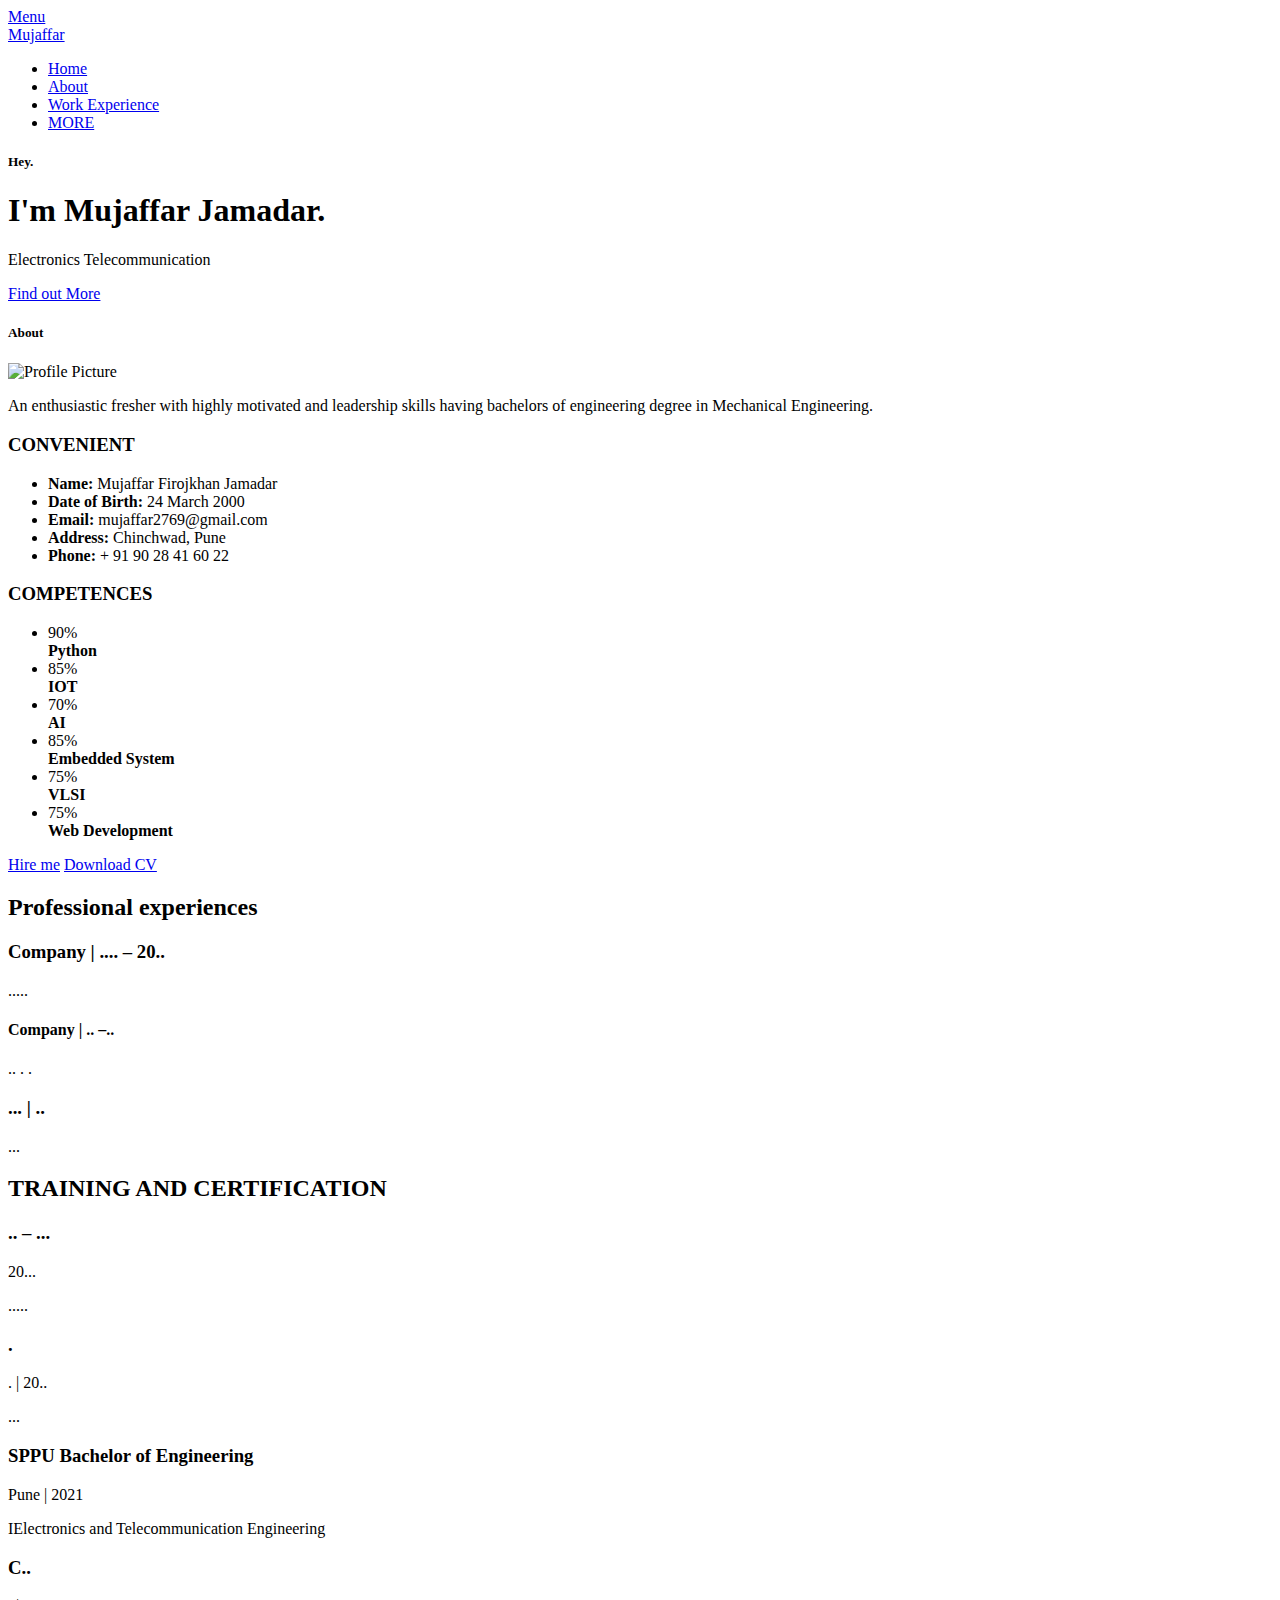
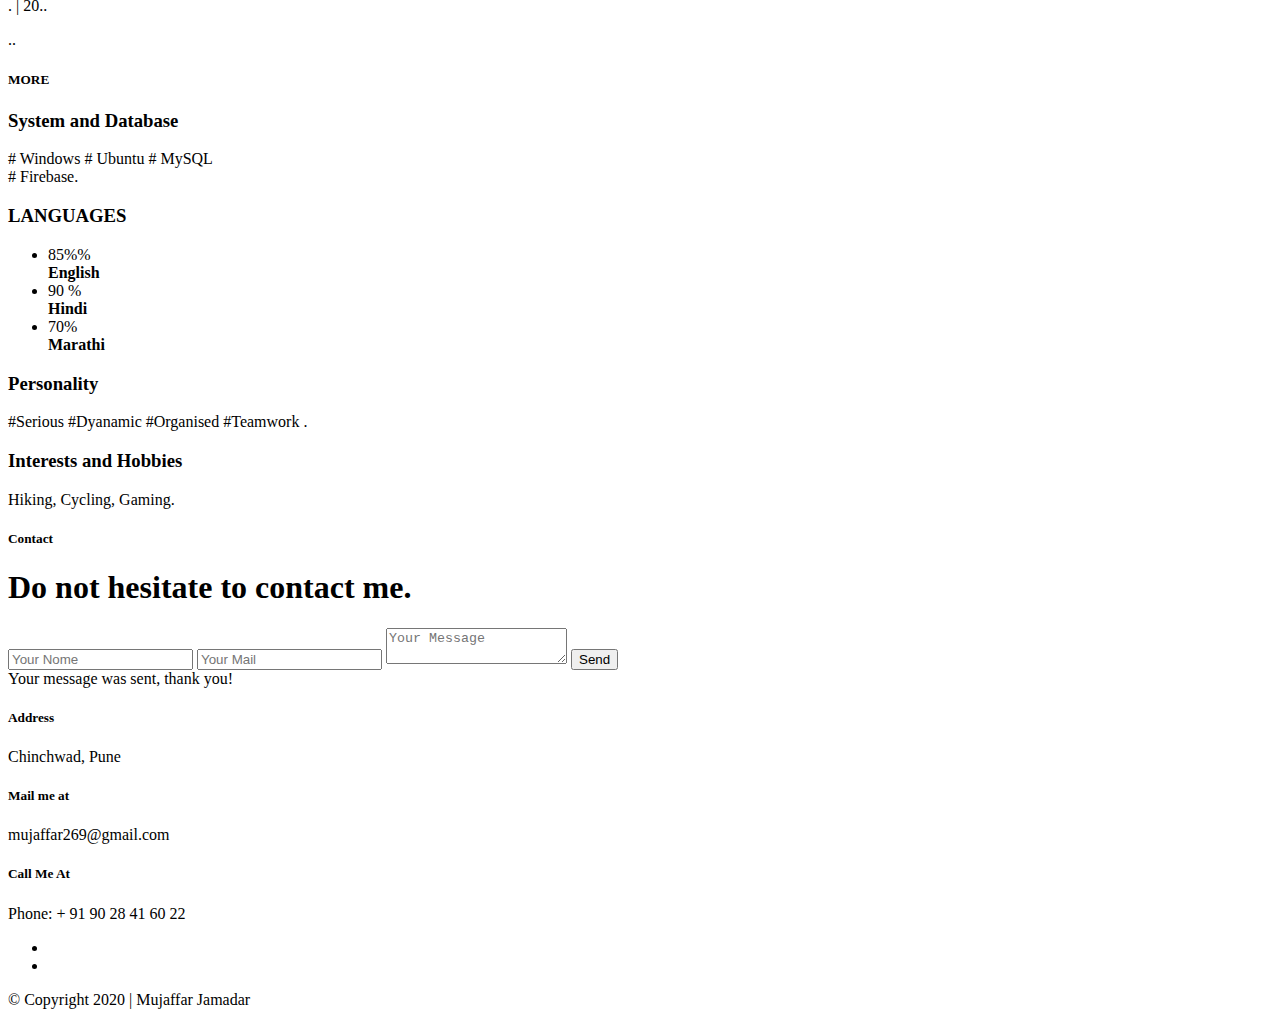
==== index.html @ f1695681 "Add files via upload" ====
<!DOCTYPE html>
<!--[if IE 8 ]><html class="no-js oldie ie8" lang="en"> <![endif]-->
<!--[if IE 9 ]><html class="no-js oldie ie9" lang="en"> <![endif]-->
<!--[if (gte IE 9)|!(IE)]><!--><html class="no-js" lang="en"> <!--<![endif]-->
<head>

   <!--- basic page needs
   ================================================== -->
   <meta charset="utf-8">
	<title>Mujaffar</title>
	<meta name="description" content="">
	<meta name="author" content="">

   <!-- mobile specific metas
   ================================================== -->
	<meta name="viewport" content="width=device-width, initial-scale=1, maximum-scale=1">

 	<!-- CSS
   ================================================== -->
   <link rel="stylesheet" href="css/base.css">
   <link rel="stylesheet" href="css/main.css">
   <link rel="stylesheet" href="css/vendor.css">

   <!-- script
   ================================================== -->
	<script src="js/modernizr.js"></script>
	<script src="js/pace.min.js"></script>

   <!-- favicons
	================================================== -->
	<link rel="icon" type="image/png" href="favicon.png">

</head>

<body id="top">

	<!-- header
   ================================================== -->
   <header>
   	<div class="row">

   		<div class="top-bar">
   			<a class="menu-toggle" href="#"><span>Menu</span></a>

	   		<div class="logo">
		         <a href="index.html">Mujaffar</a>
		      </div>

		   	<nav id="main-nav-wrap">
					<ul class="main-navigation">
						<li class="current"><a class="smoothscroll"  href="#intro" title="">Home</a></li>
						<li><a class="smoothscroll"  href="#about" title="">About</a></li>
						<li><a class="smoothscroll"  href="#Work" title="">Work Experience</a></li>
						<li><a class="smoothscroll"  href="#MORE" title="">MORE</a></li>

					</ul>
				</nav>
   		</div> <!-- /top-bar -->

   	</div> <!-- /row -->
   </header> <!-- /header -->

	<!-- intro section
   ================================================== -->
   <section id="intro">

   	<div class="intro-overlay"></div>

   	<div class="intro-content">
   		<div class="row">

   			<div class="col-twelve">

	   			<h5>Hey.</h5>
	   			<h1>I'm Mujaffar Jamadar.</h1>

	   			<p class="intro-position">
	   				<span>Electronics</span>
	   				<span>Telecommunication</span>
	   			</p>

	   			<a class="button stroke smoothscroll" href="#about" title="">Find out More</a>

	   		</div>

   		</div>
   	</div> <!-- /intro-content -->



   </section> <!-- /intro -->


   <!-- about section
   ================================================== -->
   <section id="about">

   	<div class="row section-intro">
   		<div class="col-twelve">

   			<h5>About</h5>


   			<div class="intro-info">

   				<img src="images/Mujaffar.jpg" alt="Profile Picture">

   				<p class="lead">An enthusiastic fresher with highly motivated and leadership skills having bachelors of engineering degree in Mechanical Engineering. </p>
   			</div>

   		</div>
   	</div> <!-- /section-intro -->

   	<div class="row about-content">

   		<div class="col-six tab-full">

   			<h3>CONVENIENT</h3>  


   			<ul class="info-list">
   				<li>
   					<strong>Name:</strong>
   					<span>Mujaffar Firojkhan Jamadar</span>
   				</li>
   				<li>
   					<strong>Date of Birth:</strong>
   					<span>24 March 2000</span>
   				</li>
                <li>
   					<strong>Email:</strong>
   					<span>mujaffar2769@gmail.com</span>
   				</li>
                <li>
   					<strong>Address:</strong>
   					<span>Chinchwad, Pune</span>
   				</li>
   				<li>
   					<strong>Phone:</strong>
   					<span>+ 91 90 28 41 60 22</span>
   				</li>


   			</ul> <!-- /info-list -->

   		</div>

   		<div class="col-six tab-full">

   			<h3>COMPETENCES</h3>


				<ul class="skill-bars">
				   <li>
				   	<div class="progress percent90"><span>90%</span></div>
				   	<strong>Python</strong>
				   </li>
				   <li>
				   	<div class="progress percent85"><span>85%</span></div>
				   	<strong>IOT</strong>
				   </li>
				   <li>
				   	<div class="progress percent70"><span>70%</span></div>
				   	<strong>AI</strong>
				   </li>
				   <li>
				   	<div class="progress percent85"><span>85%</span></div>
				   	<strong>Embedded System</strong>
				   </li>
				   <li>
				   	<div class="progress percent75"><span>75%</span></div>
				   	<strong>VLSI</strong>
				   </li>
				   <li>
                    <div class="progress percent75"><span>75%</span></div>
				   	<strong>Web Development</strong>
				   </li>

				</ul> <!-- /skill-bars -->

   		</div>

   	</div>

   	<div class="row button-section">
   		<div class="col-twelve">
   			<a href="#contact" title="Hire Me" class="button stroke smoothscroll">Hire me</a>
   			<a href="cv link#">Download CV</a>
   		</div>
   	</div>

   </section> <!-- /process-->


   <!-- resume Section
   ================================================== -->
	<section id="Work" class="grey-section">

   	<div class="row resume-timeline">

   		<div class="col-twelve resume-header">

   			<h2>Professional experiences</h2>

   		</div> <!-- /resume-header -->

   		<div class="col-twelve">

   			<div class="timeline-wrap">

   				<div class="timeline-block">

	   				<div class="timeline-ico">
	   					<i class="fa fa-graduation-cap"></i>
	   				</div>

	   				<div class="timeline-header">
	   					<h3>Company | .... – 20..</h3>
	   					<p>.....
</p>
	   				</div>

	   				<div class="timeline-content">
	   					<h4>Company | .. –..</h4>
	   					<p>..  . .</p>
	   				</div>

	   			</div> <!-- /timeline-block -->

	   			<div class="timeline-block">

	   				<div class="timeline-ico">
	   					<i class="fa fa-graduation-cap"></i>
	   				</div>

	   				<div class="timeline-header">
	   					<h3>... | ..</h3>
	   					<p>...</p>
	   				</div>



	   			</div> <!-- /timeline-block -->


   			</div> <!-- /timeline-wrap -->

   		</div> <!-- /col-twelve -->

   	</div> <!-- /resume-timeline -->

   	<div class="row resume-timeline">

   		<div class="col-twelve resume-header">

   			<h2>TRAINING AND CERTIFICATION</h2>

   		</div> <!-- /resume-header -->

   		<div class="col-twelve">

   			<div class="timeline-wrap">   

   				<div class="timeline-block">

	   				<div class="timeline-ico">
	   					<i class="fa fa-briefcase"></i>
	   				</div>

	   				<div class="timeline-header">
	   					<h3>.. – ... </h3>
	   					<p>20...</p>
	   				</div>

	   				<div class="timeline-content">

	   					<p>.....</p>
	   				</div>

	   			</div> <!-- /timeline-block -->

	   			<div class="timeline-block">

	   				<div class="timeline-ico">
	   					<i class="fa fa-briefcase"></i>
	   				</div>

	   				<div class="timeline-header">
	   					<h3>. </h3>
	   					<p>. | 20..</p>
	   				</div>

	   				<div class="timeline-content">
	   					<p>...</p>
	   				</div>

	   			</div> <!-- /timeline-block -->

	   			<div class="timeline-block">

	   				<div class="timeline-ico">
	   					<i class="fa fa-briefcase"></i>
	   				</div>

	   				<div class="timeline-header">
	   					<h3>SPPU Bachelor of Engineering</h3>
	   					<p>Pune | 2021</p>
	   				</div>

	   				<div class="timeline-content">

	   					<p>IElectronics and Telecommunication Engineering</p>
	   				</div>
	   				<div class="timeline-block">

	   				<div class="timeline-ico">
	   					<i class="fa fa-briefcase"></i>
	   				</div>

	   				<div class="timeline-header">
	   					<h3>C..</h3>
	   					<p>. | 20..</p>
	   				</div>

	   				<div class="timeline-content">

	   					<p>..</p>
	   				</div>

	   			</div> <!-- /timeline-block -->

   			</div> <!-- /timeline-wrap -->

   		</div> <!-- /col-twelve -->

   	</div> <!-- /resume-timeline -->

	</section> <!-- /features -->


	<!-- Portfolio Section
   ================================================== -->



	<!-- CTA Section
   ================================================== -->


	<!-- services Section
   ================================================== -->
	<section id="MORE">

		<div class="overlay"></div>

		<div class="row section-intro">
   		<div class="col-twelve">

   			<h5>MORE</h5>




   		</div>
   	</div> <!-- /section-intro -->

   	<div class="row services-content">

   		<div id="owl-slider" class="owl-carousel services-list">

   			<div class="service">

			   	<span class="icon"><i class="icon-window"></i></span>

	            <div class="service-content">

	            	<h3>System and Database </h3>

		            <p class="desc"># Windows # Ubuntu
# MySQL </br># Firebase.
	        			</p>

	            </div>

			   </div> <!-- /service --><div class="service">

					<span class="icon"><i class="icon-earth"></i></span>

	            <div class="service-content">

	            	<h3>LANGUAGES</h3>

		            <ul class="skill-bars">
				   <li>
				   	<div class="progress percent85"><span>85%%</span></div>
				   	<strong>English</strong>
				   </li>
				   <li>
				   	<div class="progress percent90"><span>90   %</span></div>
				   	<strong>Hindi</strong>
				   </li>
				   <li>
				   	<div class="progress percent70"><span>70%</span></div>
				   	<strong>Marathi</strong>
				   </li>
				   </ul>

	            </div>
	            </div> <!-- /services-list -->

	      	<div class="service">

	      		<span class="icon"><i class="icon-chat"></i></span>

	            <div class="service-content">

	            	 <h3>Personality</h3>

		            <p class="desc">#Serious #Dyanamic #Organised #Teamwork .
	         		</p>

	         	</div>

				</div> <!-- /service -->

				<div class="service">

					<span class="icon"><i class="icon-window"></i></span>

	            <div class="service-content">

	            	<h3>Interests and Hobbies</h3>

		            <p class="desc">Hiking, Cycling, Gaming.
	         		</p>

	            </div>

			   </div> <!-- /service -->



   	</div> <!-- /services-content -->

	</section> <!-- /services -->


	<!-- stats Section
   ================================================== -->


   <!-- contact
   ================================================== -->
	<section id="contact">

		<div class="row section-intro">
   		<div class="col-twelve">

   			<h5>Contact</h5>
   			<h1>Do not hesitate to contact me.</h1>



   		</div>
   	</div> <!-- /section-intro -->

   	<div class="row contact-form">

   		<div class="col-twelve">

            <!-- form -->
            <form id="contactform" action="//formspree.io/mujaffar2769@gmail.com" method="POST">

      <input type="text" name="name" placeholder="Your Nome">
      <input type="email" name="_replyto" placeholder="Your Mail">
      <textarea name="message" placeholder="Your Message"></textarea>
      <input type="submit" value="Send">
  </form>
 						    <!-- Form End -->

            <!-- contact-warning -->
            <div id="message-warning">
            </div>
            <!-- contact-success -->
      		<div id="message-success">
               <i class="fa fa-check"></i>Your message was sent, thank you!<br>
      		</div>

         </div> <!-- /col-twelve -->

   	</div> <!-- /contact-form -->

   	<div class="row contact-info">

   		<div class="col-four tab-full">

   			<div class="icon">
   				<i class="icon-pin"></i>
   			</div>

   			<h5>Address</h5>

   			<p>
           Chinchwad, Pune
            </p>

   		</div>

   		<div class="col-four tab-full collapse">

   			<div class="icon">
   				<i class="icon-mail"></i>
   			</div>

   			<h5>Mail me at</h5>

   			<p>mujaffar269@gmail.com


			   </p>

   		</div>

   		<div class="col-four tab-full">

   			<div class="icon">
   				<i class="icon-phone"></i>
   			</div>

   			<h5>Call Me At</h5>

   			<p>Phone:
			   	+ 91 90 28 41 60 22<br>

			   </p>

   		</div>

   	</div> <!-- /contact-info -->

	</section> <!-- /contact -->


   <!-- footer
   ================================================== -->

   <footer>
     	<div class="row">
        <div class="col-six tab-full pull-right social">

             			<ul class="footer-social">
        			      
        			      <li><a target="_blank"href="https://twitter.com/MujaffarJamadar"><i class="fa fa-twitter"></i></a></li>
        			      <li><a target="_blank"href="https://github.com/MujaffarJ"><i class="fa fa-github" aria-hidden="true"></i>
</a></li>
        			   </ul>

        	      </div>

	      	<div id="go-top">
		         <a class="smoothscroll" title="Back to Top" href="#top"><i class="fa fa-long-arrow-up"></i></a>
		      </div>

      	</div> <!-- /row -->
   </footer>

   <div id="preloader">
    	<div id="loader"></div>
   </div>

   <footer>&copy; Copyright 2020 | Mujaffar Jamadar</footer>


   <!-- Java Script
   ================================================== -->
   <script src="js/jquery-2.1.3.min.js"></script>
   <script src="js/plugins.js"></script>
   <script src="js/main.js"></script>

</body>

</html>
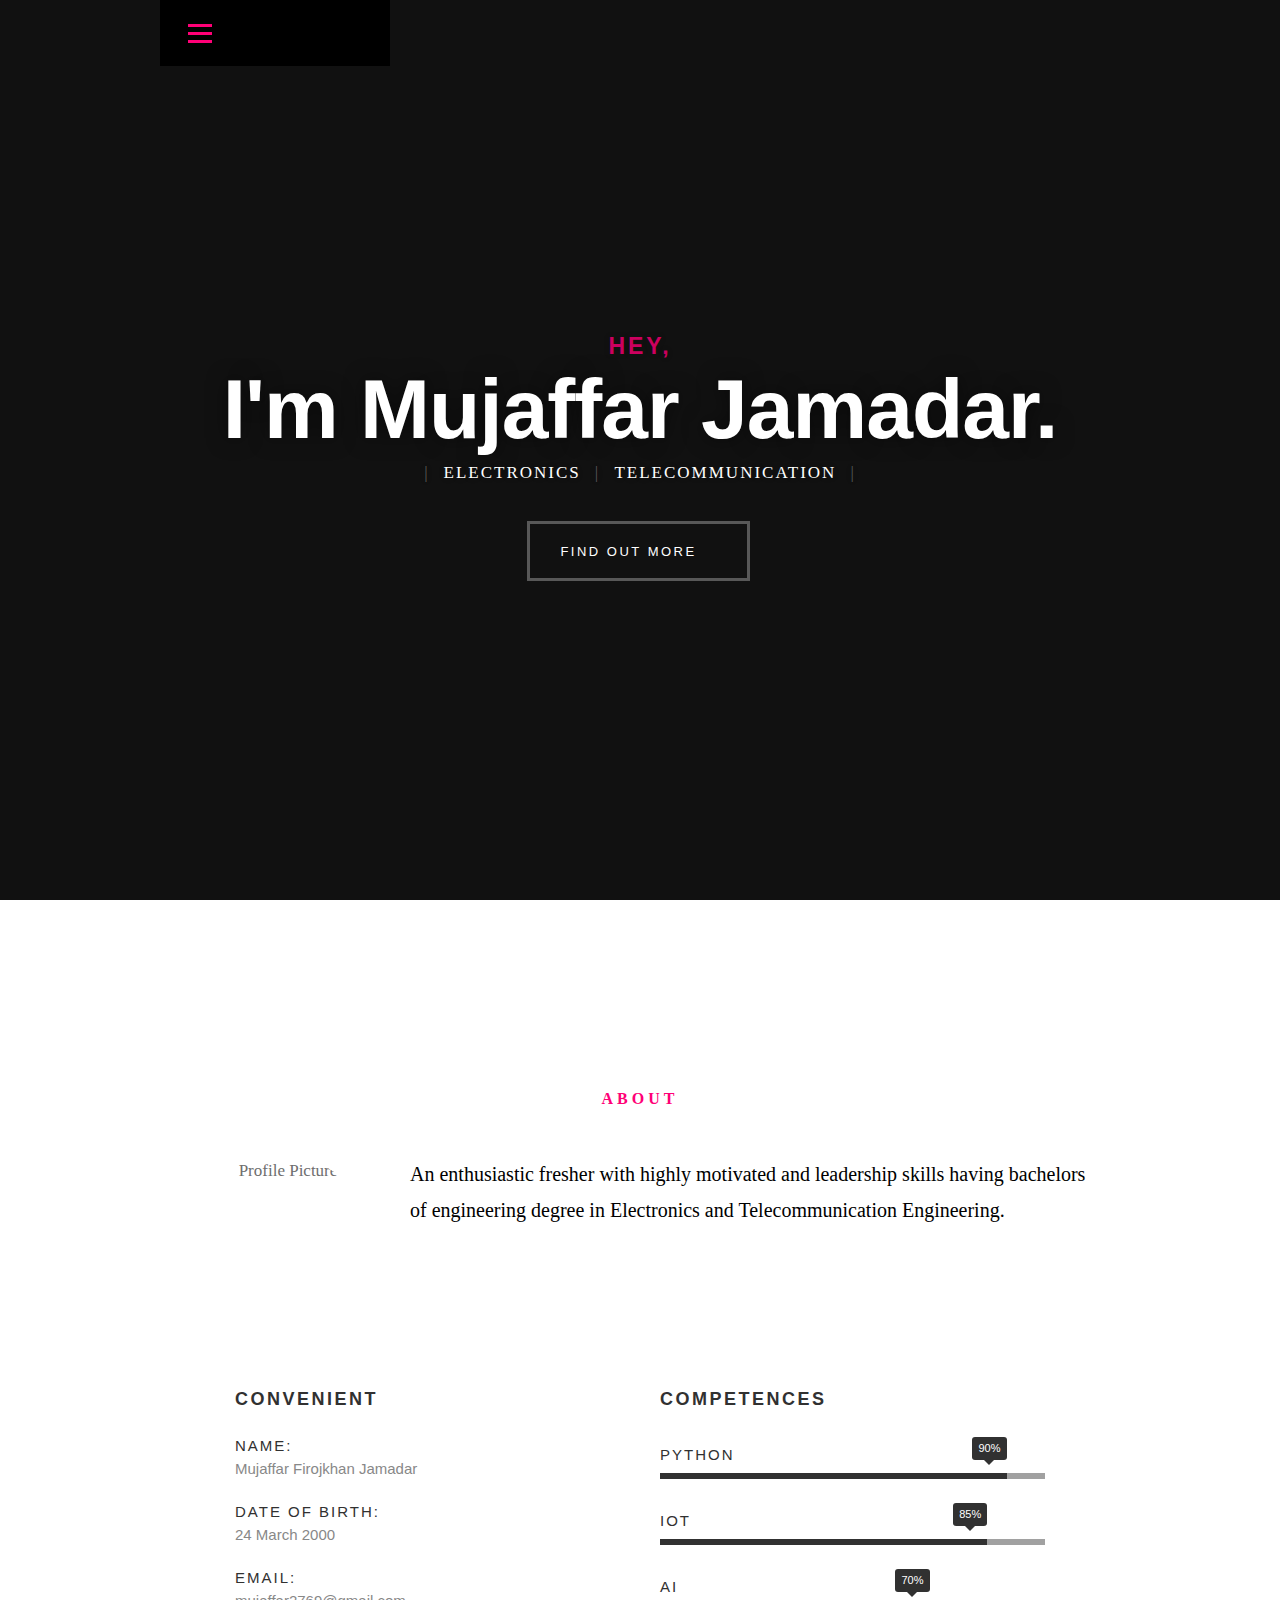
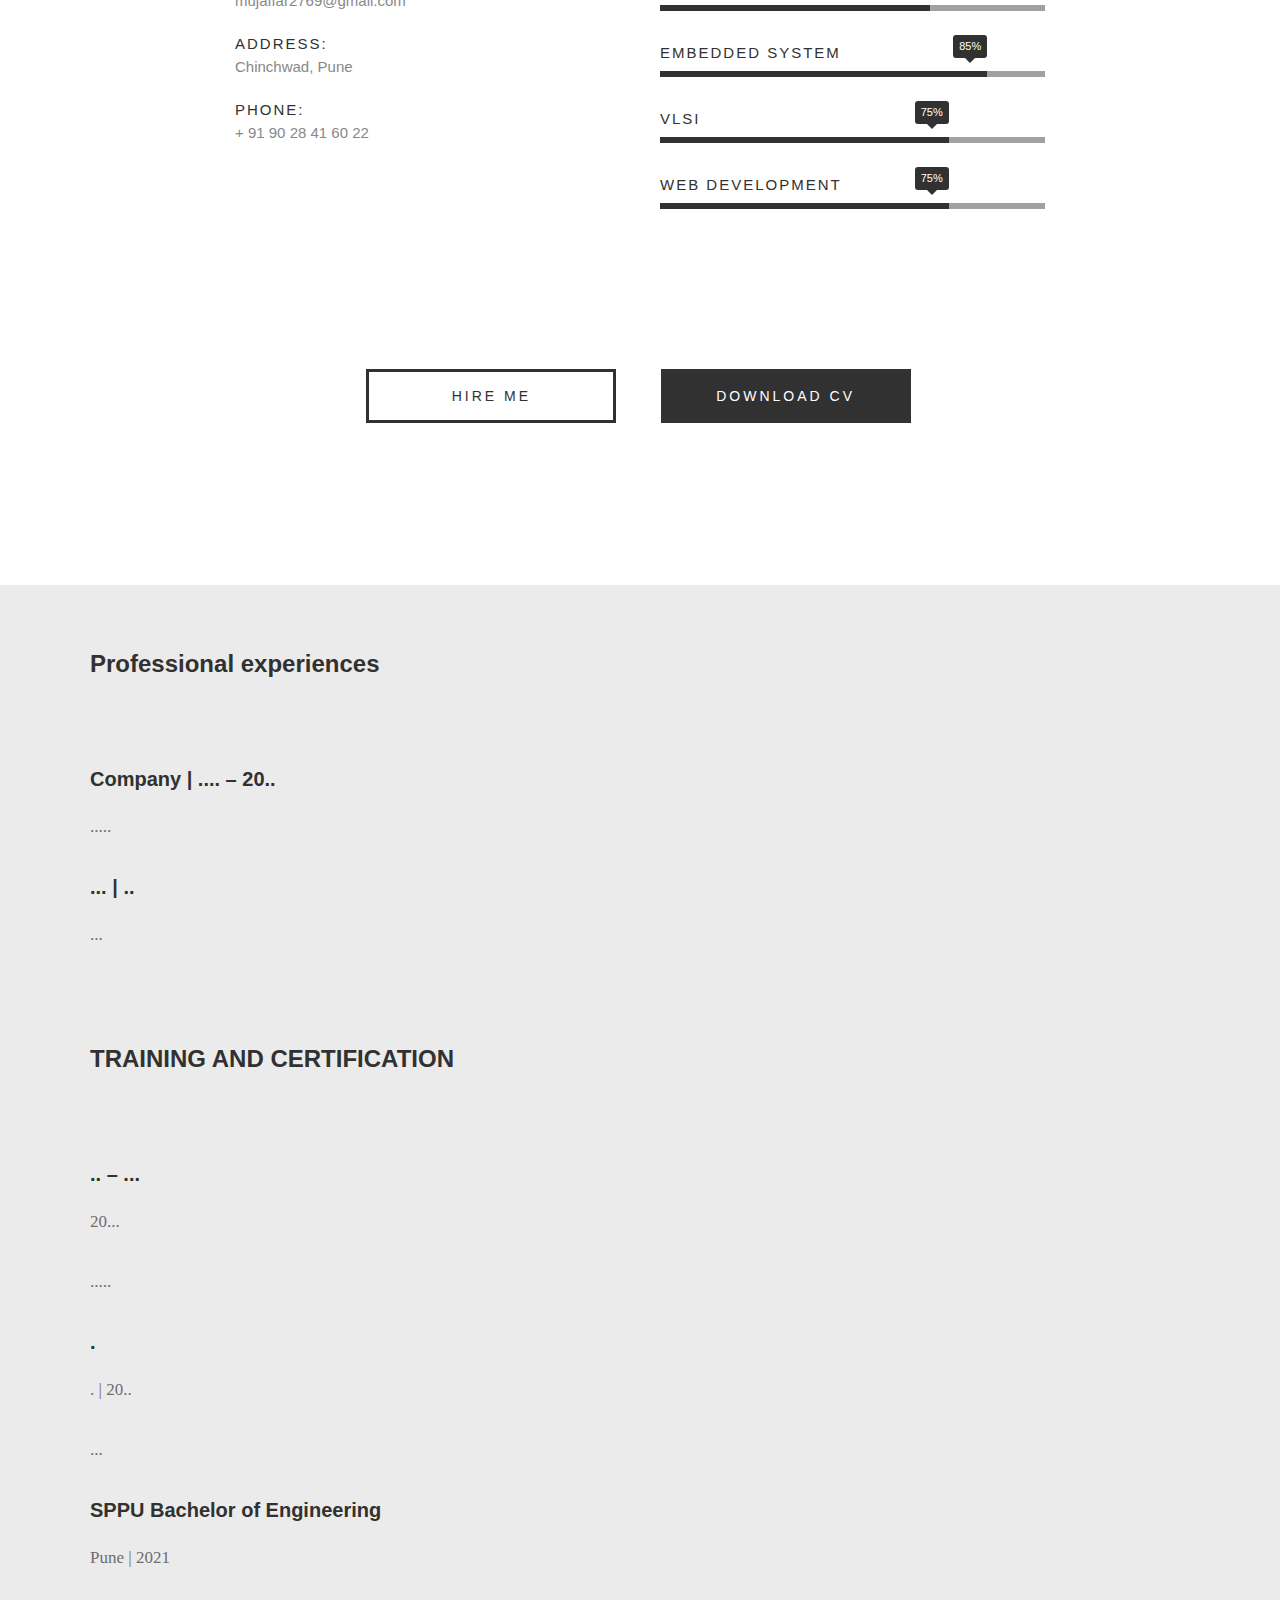
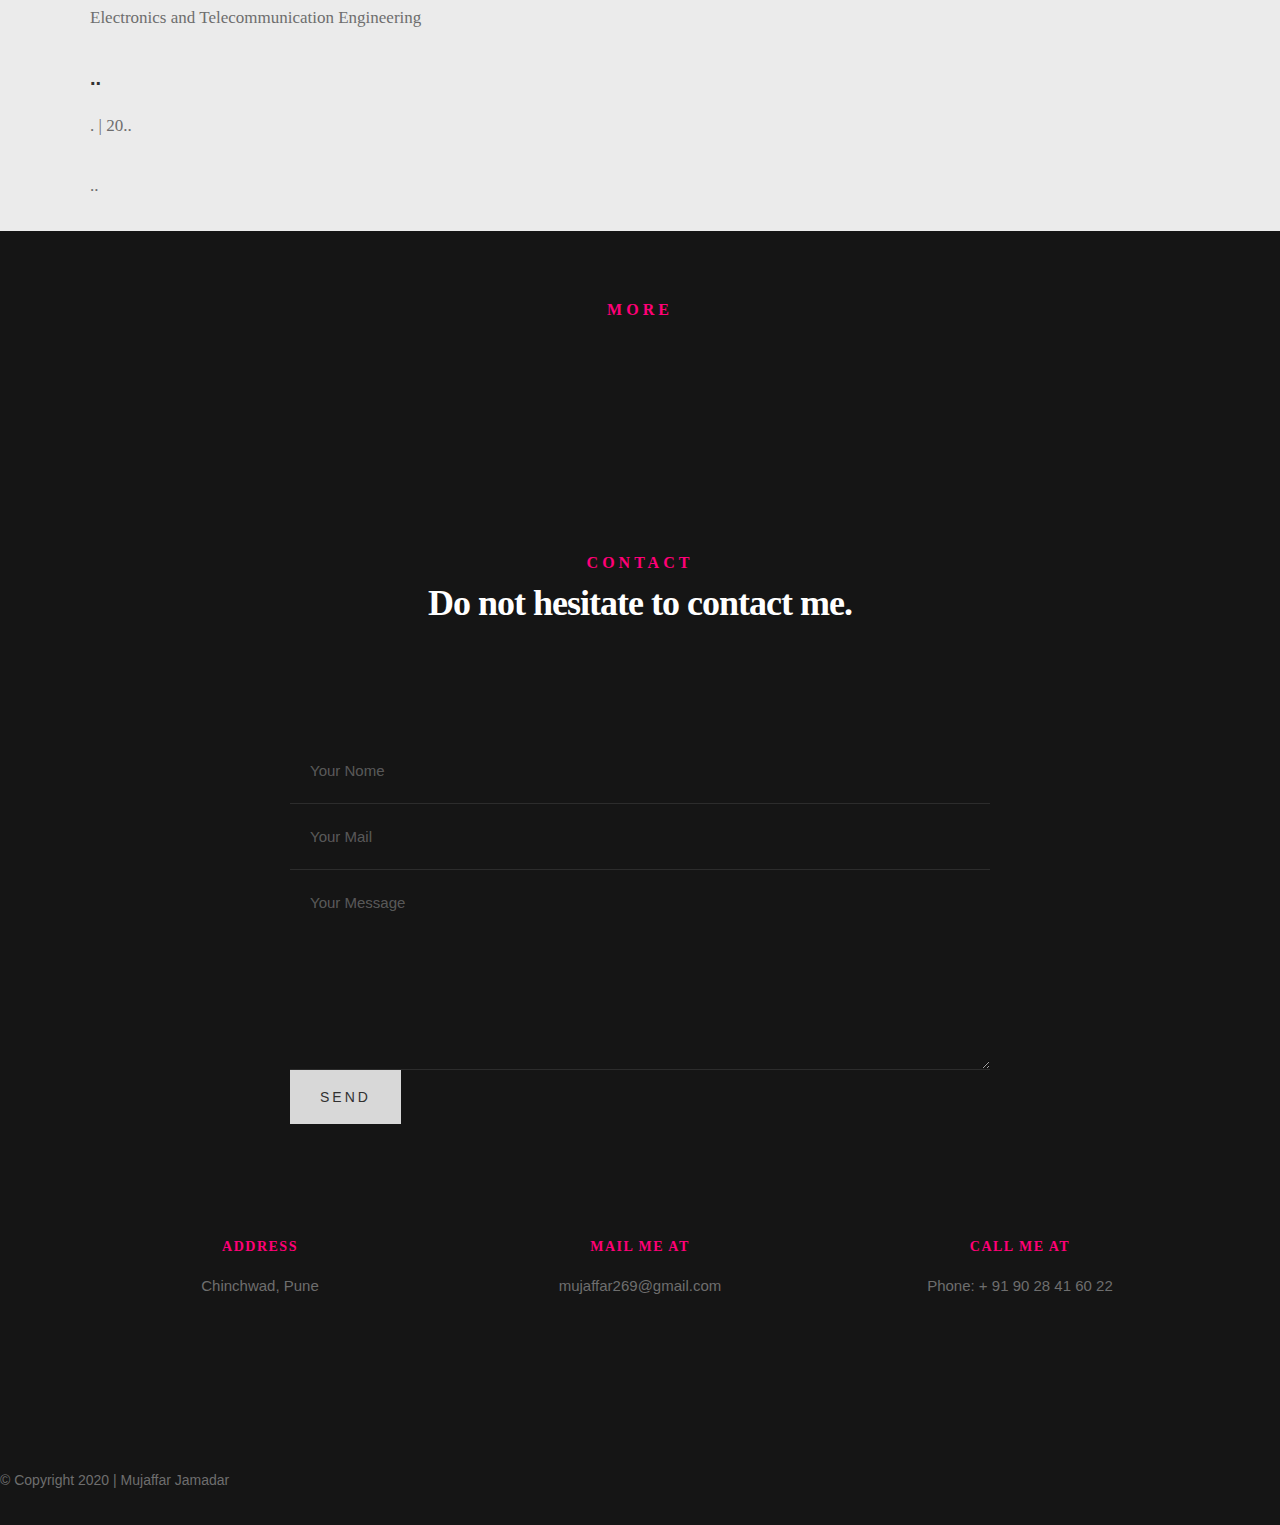
==== commit 06937cf9: "Update index.html" ====
--- a/index.html
+++ b/index.html
@@ -71,7 +71,7 @@
 
    			<div class="col-twelve">
 
-	   			<h5>Hey.</h5>
+	   			<h5>Hey,</h5>
 	   			<h1>I'm Mujaffar Jamadar.</h1>
 
 	   			<p class="intro-position">
@@ -105,7 +105,7 @@
 
    				<img src="images/Mujaffar.jpg" alt="Profile Picture">
 
-   				<p class="lead">An enthusiastic fresher with highly motivated and leadership skills having bachelors of engineering degree in Mechanical Engineering. </p>
+   				<p class="lead">An enthusiastic fresher with highly motivated and leadership skills having bachelors of engineering degree in Electronics and Telecommunication Engineering. </p>
    			</div>
 
    		</div>
@@ -185,7 +185,7 @@
    	<div class="row button-section">
    		<div class="col-twelve">
    			<a href="#contact" title="Hire Me" class="button stroke smoothscroll">Hire me</a>
-   			<a href="cv link#">Download CV</a>
+   			<a href="https://github.com/MujaffarJ/MujaffarJ.github.io/blob/master/images/CV_2020-06-29-115015.pdf" target="_blank" title="Download CV" class="button button-primary">Download CV</a>
    		</div>
    	</div>
 
@@ -216,14 +216,13 @@
 
 	   				<div class="timeline-header">
 	   					<h3>Company | .... – 20..</h3>
-	   					<p>.....
-</p>
-	   				</div>
-
-	   				<div class="timeline-content">
+	   					<p>.....</p>
+	   				</div>
+
+	   				<!--  <div class="timeline-content">
 	   					<h4>Company | .. –..</h4>
 	   					<p>..  . .</p>
-	   				</div>
+	   				</div>   -->
 
 	   			</div> <!-- /timeline-block -->
 
@@ -309,7 +308,7 @@
 
 	   				<div class="timeline-content">
 
-	   					<p>IElectronics and Telecommunication Engineering</p>
+	   					<p>Electronics and Telecommunication Engineering</p>
 	   				</div>
 	   				<div class="timeline-block">
 
@@ -318,7 +317,7 @@
 	   				</div>
 
 	   				<div class="timeline-header">
-	   					<h3>C..</h3>
+	   					<h3>..</h3>
 	   					<p>. | 20..</p>
 	   				</div>
 
@@ -392,11 +391,11 @@
 
 		            <ul class="skill-bars">
 				   <li>
-				   	<div class="progress percent85"><span>85%%</span></div>
+				   	<div class="progress percent85"><span>85%</span></div>
 				   	<strong>English</strong>
 				   </li>
 				   <li>
-				   	<div class="progress percent90"><span>90   %</span></div>
+				   	<div class="progress percent90"><span>90%</span></div>
 				   	<strong>Hindi</strong>
 				   </li>
 				   <li>
@@ -550,7 +549,8 @@
 
              			<ul class="footer-social">
         			      
-        			      <li><a target="_blank"href="https://twitter.com/MujaffarJamadar"><i class="fa fa-twitter"></i></a></li>
+        			      <li><a target="_blank"href="https://linkedin.com/in/mujaffarjamadar"><i class="fa fa-linkedin-square"></i></a></li>
+        			      <li><a target="_blank"href="https://twitter.com/MujaffarJamadar"><i class="fa fa-twitter"aria-hidden="true"></i></a></li>
         			      <li><a target="_blank"href="https://github.com/MujaffarJ"><i class="fa fa-github" aria-hidden="true"></i>
 </a></li>
         			   </ul>
@@ -580,3 +580,4 @@
 </body>
 
 </html>
+
--- a/css/base.css
+++ b/css/base.css
@@ -0,0 +1,873 @@
+/**
+ * ===================================================================
+ *
+ *  Kards v1.0 Base Stylesheet
+ *  url: styleshout.com
+ *  03-01-2016
+ *  ------------------------------------------------------------------
+ *  TOC:
+ *  01. reset
+ *  02. basic/base setup styles
+ *  03. grid
+ *  04. MISC
+ *
+ * ===================================================================
+ */
+
+/**
+ * ===================================================================
+ * 01. reset - normalize.css v3.0.2 | MIT License | git.io/normalize
+ *
+ * -------------------------------------------------------------------
+ */
+html {
+	font-family: sans-serif;
+	-ms-text-size-adjust: 100%;
+	-webkit-text-size-adjust: 100%;
+}
+
+body {
+	margin: 0;
+}
+
+article,
+aside,
+details,
+figcaption,
+figure,
+footer,
+header,
+hgroup,
+main,
+menu,
+nav,
+section,
+summary {
+	display: block;
+}
+
+audio,
+canvas,
+progress,
+video {
+	display: inline-block;
+	vertical-align: baseline;
+}
+
+audio:not([controls]) {
+	display: none;
+	height: 0;
+}
+
+[hidden],
+template {
+	display: none;
+}
+
+a {
+	background: transparent;
+}
+
+a:active,
+a:hover {
+	outline: 0;
+}
+
+abbr[title] {
+	border-bottom: 1px dotted;
+}
+
+b,
+strong {
+	font-weight: bold;
+}
+
+dfn {
+	font-style: italic;
+}
+
+h1 {
+	font-size: 2em;
+	margin: 0.67em 0;
+}
+
+mark {
+	background: #ff0;
+	color: #000;
+}
+
+small {
+	font-size: 80%;
+}
+
+sub,
+sup {
+	font-size: 75%;
+	line-height: 0;
+	position: relative;
+	vertical-align: baseline;
+}
+
+sup {
+	top: -0.5em;
+}
+
+sub {
+	bottom: -0.25em;
+}
+
+img {
+	border: 0;
+}
+
+svg:not(:root) {
+	overflow: hidden;
+}
+
+figure {
+	margin: 1em 40px;
+}
+
+hr {
+	-moz-box-sizing: content-box;
+	box-sizing: content-box;
+	height: 0;
+}
+
+pre {
+	overflow: auto;
+}
+
+code,
+kbd,
+pre,
+samp {
+	font-family: monospace, monospace;
+	font-size: 1em;
+}
+
+button,
+input,
+optgroup,
+select,
+textarea {
+	color: inherit;
+	font: inherit;
+	margin: 0;
+}
+
+button {
+	overflow: visible;
+}
+
+button,
+select {
+	text-transform: none;
+}
+
+button,
+html input[type="button"],
+input[type="reset"],
+input[type="submit"] {
+	-webkit-appearance: button;
+	cursor: pointer;
+}
+
+button[disabled],
+html input[disabled] {
+	cursor: default;
+}
+
+button::-moz-focus-inner,
+input::-moz-focus-inner {
+	border: 0;
+	padding: 0;
+}
+
+input {
+	line-height: normal;
+}
+
+input[type="checkbox"],
+input[type="radio"] {
+	box-sizing: border-box;
+	padding: 0;
+}
+
+input[type="number"]::-webkit-inner-spin-button,
+input[type="number"]::-webkit-outer-spin-button {
+	height: auto;
+}
+
+input[type="search"] {
+	-webkit-appearance: textfield;
+	-moz-box-sizing: content-box;
+	-webkit-box-sizing: content-box;
+	box-sizing: content-box;
+}
+
+input[type="search"]::-webkit-search-cancel-button,
+input[type="search"]::-webkit-search-decoration {
+	-webkit-appearance: none;
+}
+
+fieldset {
+	border: 1px solid #c0c0c0;
+	margin: 0 2px;
+	padding: 0.35em 0.625em 0.75em;
+}
+
+legend {
+	border: 0;
+	padding: 0;
+}
+
+textarea {
+	overflow: auto;
+}
+
+optgroup {
+	font-weight: bold;
+}
+
+table {
+	border-collapse: collapse;
+	border-spacing: 0;
+}
+
+td,
+th {
+	padding: 0;
+}
+
+/**
+ * ===================================================================
+ * 02. basic/base setup styles - (_basic.scss)
+ *
+ * -------------------------------------------------------------------
+ */
+html {
+	font-size: 62.5%;
+	box-sizing: border-box;
+}
+
+*,
+*::before,
+*::after {
+	box-sizing: inherit;
+}
+
+body {
+	font-weight: normal;
+	line-height: 1;
+	text-rendering: optimizeLegibility;
+	word-wrap: break-word;
+	-webkit-overflow-scrolling: touch;
+	-webkit-text-size-adjust: none;
+}
+
+body,
+input,
+button {
+	-moz-osx-font-smoothing: grayscale;
+	-webkit-font-smoothing: antialiased;
+}
+
+/**
+ * Media - (_basic.scss)
+ * -------------------------------------------------------------------
+ */
+img,
+video {
+	max-width: 100%;
+	height: auto;
+}
+
+/**
+ * Typography resets - (_basic.scss)
+ * -------------------------------------------------------------------
+ */
+div,
+dl,
+dt,
+dd,
+ul,
+ol,
+li,
+h1,
+h2,
+h3,
+h4,
+h5,
+h6,
+pre,
+form,
+p,
+blockquote,
+th,
+td {
+	margin: 0;
+	padding: 0;
+}
+
+h1,
+h2,
+h3,
+h4,
+h5,
+h6 {
+	-webkit-font-variant-ligatures: common-ligatures;
+	-moz-font-variant-ligatures: common-ligatures;
+	font-variant-ligatures: common-ligatures;
+	text-rendering: optimizeLegibility;
+}
+
+em,
+i {
+	font-style: italic;
+	line-height: inherit;
+}
+
+strong,
+b {
+	font-weight: bold;
+	line-height: inherit;
+}
+
+small {
+	font-size: 60%;
+	line-height: inherit;
+}
+
+ol,
+ul {
+	list-style: none;
+}
+
+li {
+	display: block;
+}
+
+/**
+ * links - (_basic.scss)
+ * -------------------------------------------------------------------
+ */
+a {
+	text-decoration: none;
+	line-height: inherit;
+}
+
+a img {
+	border: none;
+}
+
+/**
+ * inputs - (_basic.scss)
+ * -------------------------------------------------------------------
+ */
+fieldset {
+	margin: 0;
+	padding: 0;
+}
+
+input[type="email"],
+input[type="number"],
+input[type="search"],
+input[type="text"],
+input[type="tel"],
+input[type="url"],
+input[type="password"],
+textarea {
+	-webkit-appearance: none;
+	-moz-appearance: none;
+	-ms-appearance: none;
+	-o-appearance: none;
+	appearance: none;
+}
+
+/**
+ * ===================================================================
+ * 03. grid - (_grid.scss)
+ *
+ * -------------------------------------------------------------------
+ */
+.row {
+	width: 94%;
+	max-width: 1140px;
+	margin: 0 auto;
+}
+
+.row:before,
+.row:after {
+	content: "";
+	display: table;
+}
+
+.row:after {
+	clear: both;
+}
+
+.row .row {
+	width: auto;
+	max-width: none;
+	margin-left: -20px;
+	margin-right: -20px;
+}
+
+[class*="col-"],
+.bgrid {
+	float: left;
+}
+
+[class*="col-"] + [class*="col-"].end {
+	float: right;
+}
+
+[class*="col-"] {
+	padding: 0 20px;
+}
+
+.col-one {
+	width: 8.33333%;
+}
+
+.col-two,
+.col-1-6 {
+	width: 16.66667%;
+}
+
+.col-three,
+.col-1-4 {
+	width: 25%;
+}
+
+.col-four,
+.col-1-3 {
+	width: 33.33333%;
+}
+
+.col-five {
+	width: 41.66667%;
+}
+
+.col-six,
+.col-1-2 {
+	width: 50%;
+}
+
+.col-seven {
+	width: 58.33333%;
+}
+
+.col-eight,
+.col-2-3 {
+	width: 66.66667%;
+}
+
+.col-nine,
+.col-3-4 {
+	width: 75%;
+}
+
+.col-ten,
+.col-5-6 {
+	width: 83.33333%;
+}
+
+.col-eleven {
+	width: 91.66667%;
+}
+
+.col-twelve,
+.col-full {
+	width: 100%;
+        margin-top: 64px;
+}
+
+
+/**
+ * small screens - (_grid.scss)
+ * ---------------------------------------------------------------
+ */
+@media screen and (max-width:1024px) {
+	.row .row {
+		margin-left: -18px;
+		margin-right: -18px;
+	}
+
+	[class*="col-"] {
+		padding: 0 18px;
+	}
+
+}
+
+/**
+ * tablets - (_grid.scss)
+ * ---------------------------------------------------------------
+ */
+@media screen and (max-width:768px) {
+	.row {
+		width: auto;
+		padding-left: 30px;
+		padding-right: 30px;
+	}
+
+	.row .row {
+		padding-left: 0;
+		padding-right: 0;
+		margin-left: -15px;
+		margin-right: -15px;
+	}
+
+	[class*="col-"] {
+		padding: 0 15px;
+	}
+
+	.tab-1-4 {
+		width: 25%;
+	}
+
+	.tab-1-3 {
+		width: 33.33333%;
+	}
+
+	.tab-1-2 {
+		width: 50%;
+	}
+
+	.tab-2-3 {
+		width: 66.66667%;
+	}
+
+	.tab-3-4 {
+		width: 75%;
+	}
+
+	.tab-full {
+		width: 100%;
+	}
+
+}
+
+/**
+ * large mobile devices - (_grid.scss)
+ * ---------------------------------------------------------------
+ */
+@media screen and (max-width:600px) {
+	.row {
+		padding-left: 25px;
+		padding-right: 25px;
+	}
+
+	.row .row {
+		margin-left: -10px;
+		margin-right: -10px;
+	}
+
+	[class*="col-"] {
+		padding: 0 10px;
+	}
+
+	.mob-1-4 {
+		width: 25%;
+	}
+
+	.mob-1-2 {
+		width: 50%;
+	}
+
+	.mob-3-4 {
+		width: 75%;
+	}
+
+	.mob-full {
+		width: 100%;
+	}
+
+}
+
+/**
+ * small mobile devices - (_grid.scss)
+ * ---------------------------------------------------------------
+ */
+@media screen and (max-width:400px) {
+	.row .row {
+		padding-left: 0;
+		padding-right: 0;
+		margin-left: 0;
+		margin-right: 0;
+	}
+
+	[class*="col-"] {
+		width: 100% !important;
+		float: none !important;
+		clear: both !important;
+		margin-left: 0;
+		margin-right: 0;
+		padding: 0;
+	}
+
+	[class*="col-"] + [class*="col-"].end {
+		float: none;
+	}
+
+}
+
+/**
+ * ===================================================================
+ * block grids - (_grid.scss)
+ *
+ * -------------------------------------------------------------------
+ */
+[class*="block-"]:before,
+[class*="block-"]:after {
+	content: "";
+	display: table;
+}
+
+[class*="block-"]:after {
+	clear: both;
+}
+
+.block-1-6 .bgrid {
+	width: 16.66667%;
+}
+
+.block-1-4 .bgrid {
+	width: 25%;
+}
+
+.block-1-3 .bgrid {
+	width: 33.33333%;
+}
+
+.block-1-2 .bgrid {
+	width: 50%;
+}
+
+/**
+ * Clearing for block grid columns. Allow columns with
+ * different heights to align properly.
+ */
+.block-1-6 .bgrid:nth-child(6n+1),
+.block-1-4 .bgrid:nth-child(4n+1),
+.block-1-3 .bgrid:nth-child(3n+1),
+.block-1-2 .bgrid:nth-child(2n+1) {
+	clear: both;
+}
+
+/**
+ * small screens - (_grid.scss)
+ * ---------------------------------------------------------------
+ */
+@media screen and (max-width:1024px) {
+	.block-s-1-6 .bgrid {
+		width: 16.66667%;
+	}
+
+	.block-s-1-4 .bgrid {
+		width: 25%;
+	}
+
+	.block-s-1-3 .bgrid {
+		width: 33.33333%;
+	}
+
+	.block-s-1-2 .bgrid {
+		width: 50%;
+	}
+
+	.block-s-full .bgrid {
+		width: 100%;
+		clear: both;
+	}
+
+	[class*="block-s-"] .bgrid:nth-child(n) {
+		clear: none;
+	}
+
+	.block-s-1-6 .bgrid:nth-child(6n+1),
+	.block-s-1-4 .bgrid:nth-child(4n+1),
+	.block-s-1-3 .bgrid:nth-child(3n+1),
+	.block-s-1-2 .bgrid:nth-child(2n+1) {
+		clear: both;
+	}
+
+}
+
+/**
+ * tablets - (_grid.scss)
+ * ---------------------------------------------------------------
+ */
+@media screen and (max-width:768px) {
+	.block-tab-1-6 .bgrid {
+		width: 16.66667%;
+	}
+
+	.block-tab-1-4 .bgrid {
+		width: 25%;
+	}
+
+	.block-tab-1-3 .bgrid {
+		width: 33.33333%;
+	}
+
+	.block-tab-1-2 .bgrid {
+		width: 50%;
+	}
+
+	.block-tab-full .bgrid {
+		width: 100%;
+		clear: both;
+	}
+
+	[class*="block-tab-"] .bgrid:nth-child(n) {
+		clear: none;
+	}
+
+	.block-tab-1-6 .bgrid:nth-child(6n+1),
+	.block-tab-1-4 .bgrid:nth-child(4n+1),
+	.block-tab-1-3 .bgrid:nth-child(3n+1),
+	.block-tab-1-2 .bgrid:nth-child(2n+1) {
+		clear: both;
+	}
+
+}
+
+/**
+ * large mobile devices - (_grid.scss)
+ * ---------------------------------------------------------------
+ */
+@media screen and (max-width:600px) {
+	.block-mob-1-6 .bgrid {
+		width: 16.66667%;
+	}
+
+	.block-mob-1-4 .bgrid {
+		width: 25%;
+	}
+
+	.block-mob-1-3 .bgrid {
+		width: 33.33333%;
+	}
+
+	.block-mob-1-2 .bgrid {
+		width: 50%;
+	}
+
+	.block-mob-full .bgrid {
+		width: 100%;
+		clear: both;
+	}
+
+	[class*="block-mob-"] .bgrid:nth-child(n) {
+		clear: none;
+	}
+
+	.block-mob-1-6 .bgrid:nth-child(6n+1),
+	.block-mob-1-4 .bgrid:nth-child(4n+1),
+	.block-mob-1-3 .bgrid:nth-child(3n+1),
+	.block-mob-1-2 .bgrid:nth-child(2n+1) {
+		clear: both;
+	}
+
+}
+
+/**
+ * stack on small mobile devices - (_grid.scss)
+ * ---------------------------------------------------------------
+ */
+@media screen and (max-width:400px) {
+	.stack .bgrid {
+		width: 100% !important;
+		float: none !important;
+		clear: both !important;
+		margin-left: 0;
+		margin-right: 0;
+	}
+
+}
+
+/**
+ * ===================================================================
+ * 04. MISC  - (_grid.scss)
+ *
+ * -------------------------------------------------------------------
+ */
+
+/**
+ * Clearing - (http://nicolasgallagher.com/micro-clearfix-hack/
+ */
+.group:before,
+.group:after {
+	content: "";
+	display: table;
+}
+
+.group:after {
+	clear: both;
+}
+
+/**
+ * Misc Helper Styles
+ */
+.hide {
+	display: none;
+}
+
+.invisible {
+	visibility: hidden;
+}
+
+.antialiased {
+	-webkit-font-smoothing: antialiased;
+	-moz-osx-font-smoothing: grayscale;
+}
+
+.remove-bottom {
+	margin-bottom: 0;
+}
+
+.half-bottom {
+	margin-bottom: 1.5rem !important;
+}
+
+.add-bottom {
+	margin-bottom: 3rem !important;
+}
+
+.no-border {
+	border: none;
+}
+
+.full-width {
+	width: 100%;
+}
+
+.text-center {
+	text-align: center;
+}
+
+.text-left {
+	text-align: left;
+}
+
+.text-right {
+	text-align: right;
+}
+
+.pull-left {
+	float: left;
+}
+
+.pull-right {
+	float: right;
+}
+
+.align-center {
+	margin-left: auto;
+	margin-right: auto;
+	text-align: center;
+}
+
+/*# sourceMappingURL=base.css.map */
--- a/css/main.css
+++ b/css/main.css
@@ -0,0 +1,2485 @@
+/**
+ * ===================================================================
+ *
+ *  Kards v1.0 Main Stylesheet
+ *  url: styleshout.com
+ *  03-01-2016
+ *  ------------------------------------------------------------------
+ *  TOC:
+ *  01. webfonts and iconfonts
+ *  02. base style overrides
+ *  03. typography & general theme styles
+ *  04. preloader
+ *  05. forms
+ *  06. buttons
+ *  07. other components
+ *  08. common styles
+ *  09. header styles
+ *  10. intro
+ *  11. about
+ *  12. resume
+ *  13. portfolio
+ *  14. call-to-action section
+ *  15. services
+ *  16. stats
+ *  17. contact
+ *  18. footer
+ *
+ * ===================================================================
+ */
+
+
+/**
+ * ===================================================================
+ * 01. webfonts and iconfonts - (_document-setup.scss)
+ *
+ * -------------------------------------------------------------------
+ */
+@import url("fonts.css");
+@import url("font-awesome/css/font-awesome.min.css");
+@import url("micons/micons.css");
+
+
+/**
+ * ===================================================================
+ * 02. base style overrides - (_document-setup.scss)
+ *
+ * -------------------------------------------------------------------
+ */
+html {
+	font-size: 10px;
+}
+
+@media only screen and (max-width:1024px) {
+	html {
+		font-size: 9.411764705882353px;
+	}
+}
+@media only screen and (max-width:768px) {
+	html {
+		font-size: 10px;
+	}
+}
+@media only screen and (max-width:400px) {
+	html {
+		font-size: 9.411764705882353px;
+	}
+}
+
+html, body {
+	height: 100%;
+}
+body {
+	background: #151515;
+	font-family: "lora-regular", serif;
+	font-size: 1.7rem;
+	line-height: 3rem;
+	color: #6e6e6e;
+}
+
+/**
+ * links - (_document-setup.scss)
+ * -------------------------------------------------------------------
+ */
+a, a:visited {
+	color: #000000;
+	-moz-transition: all 0.3s ease-in-out;
+	-o-transition: all 0.3s ease-in-out;
+	-webkit-transition: all 0.3s ease-in-out;
+	-ms-transition: all 0.3s ease-in-out;
+	transition: all 0.3s ease-in-out;
+}
+a:hover, a:focus, a:active {
+	color: #FF0077;
+	outline: 0;
+}
+
+/**
+ * ===================================================================
+ * 03. typography & general theme styles - (_document-setup.scss)
+ *
+ * -------------------------------------------------------------------
+ */
+h1, h2, h3, h4, h5, h6, .h01, .h02, .h03, .h04, .h05, .h06 {
+	font-family: "poppins-semibold", sans-serif;
+	color: #313131;
+	font-style: normal;
+	text-rendering: optimizeLegibility;
+	margin-bottom: 2.1rem;
+}
+h3, .h03, h4, .h04 {
+	margin-bottom: 1.8rem;
+}
+h5, .h05, h6, .h06 {
+	font-family: "poppins-bold";
+	margin-bottom: 1.2rem;
+}
+h1, .h01 {
+	font-size: 3.1rem;
+	line-height: 1.355;
+	letter-spacing: -.1rem;
+}
+@media only screen and (max-width:600px) {
+	h1, .h01 {
+		font-size: 2.6rem;
+		letter-spacing: -.07rem;
+	}
+}
+h2, .h02 {
+	font-size: 2.4rem;
+	line-height: 1.25;
+}
+h3, .h03 {
+	font-size: 2rem;
+	line-height: 1.5;
+}
+h4, .h04 {
+	font-size: 1.7rem;
+	line-height: 1.765;
+}
+h5, .h05 {
+	font-size: 1.4rem;
+	line-height: 1.714;
+	text-transform: uppercase;
+	letter-spacing: .15rem;
+}
+h6, .h06 {
+	font-size: 1.3rem;
+	line-height: 1.846;
+	text-transform: uppercase;
+	letter-spacing: .15rem;
+}
+p img {
+	margin: 0;
+}
+p.lead {
+	font-family: "lora-regular", serif;
+	font-size: 2rem;
+	line-height: 1.8;
+	color: #888888;
+}
+@media only screen and (max-width:768px) {
+	p.lead {
+		font-size: 1.7rem;
+	}
+}
+em, i, strong, b {
+	font-size: 1.7rem;
+	line-height: 3rem;
+	font-style: normal;
+	font-weight: normal;
+}
+em, i {
+	font-family: "lora-italic", serif;
+}
+strong, b {
+	font-family: "lora-bold", serif;
+}
+small {
+	font-size: 1.2rem;
+	line-height: inherit;
+}
+blockquote {
+	margin: 3rem 0;
+	padding-left: 4rem;
+	position: relative;
+}
+blockquote:before {
+	content: "\201C";
+	font-size: 8rem;
+	line-height: 0px;
+	margin: 0;
+	color: #313131;
+	font-family: arial, sans-serif;
+	position: absolute;
+	top: 3rem;
+	left: 0;
+}
+blockquote p {
+	font-family: georgia, serif;
+	font-style: italic;
+	padding: 0;
+	font-size: 1.9rem;
+	line-height: 1.737;
+}
+blockquote cite {
+	display: block;
+	font-size: 1.3rem;
+	font-style: normal;
+	line-height: 1.616;
+}
+blockquote cite:before {
+	content: "\2014 \0020";
+}
+blockquote cite a, blockquote cite a:visited {
+	color: #888888;
+	border: none;
+}
+abbr {
+	font-family: "poppins-bold", serif;
+	font-variant: small-caps;
+	text-transform: lowercase;
+	letter-spacing: .05rem;
+	color: #888888;
+}
+var, kbd, samp, code, pre {
+	font-family: Consolas, "Andale Mono", Courier, "Courier New", monospace;
+}
+pre {
+	padding: 2.4rem 3rem 3rem;
+	background: #F1F1F1;
+}
+code {
+	font-size: 1.4rem;
+	margin: 0 .2rem;
+	padding: .3rem .6rem;
+	white-space: nowrap;
+	background: #F1F1F1;
+	border: 1px solid #E1E1E1;
+	border-radius: 3px;
+}
+pre > code {
+	display: block;
+	white-space: pre;
+	line-height: 2;
+	padding: 0;
+	margin: 0;
+}
+pre.prettyprint > code {
+	border: none;
+}
+del {
+	text-decoration: line-through;
+}
+abbr[title], dfn[title] {
+	border-bottom: 1px dotted;
+	cursor: help;
+}
+mark {
+	background: #FFF49B;
+	color: #000;
+}
+hr {
+	border: solid #d2d2d2;
+	border-width: 1px 0 0;
+	clear: both;
+	margin: 2.4rem 0 1.5rem;
+	height: 0;
+}
+
+/**
+ * Lists - (_document-setup.scss)
+ * -------------------------------------------------------------------
+ */
+ol {
+	list-style: decimal;
+}
+ul {
+	list-style: disc;
+}
+li {
+	display: list-item;
+}
+ol, ul {
+	margin-left: 1.7rem;
+}
+ul li {
+	padding-left: .4rem;
+}
+ul ul, ul ol, ol ol, ol ul {
+	margin: .6rem 0 .6rem 1.7rem;
+}
+ul.disc li {
+	display: list-item;
+	list-style: none;
+	padding: 0 0 0 .8rem;
+	position: relative;
+}
+ul.disc li::before {
+	content: "";
+	display: inline-block;
+	width: 8px;
+	height: 8px;
+	border-radius: 50%;
+	background: #FF0077;
+	position: absolute;
+	left: -17px;
+	top: 11px;
+	vertical-align: middle;
+}
+dt {
+	margin: 0;
+	color: #FF0077;
+}
+dd {
+	margin: 0 0 0 2rem;
+}
+
+/**
+ * tables - (_document-setup.scss)
+ * -------------------------------------------------------------------
+ */
+table {
+	border-width: 0;
+	width: 100%;
+	max-width: 100%;
+	font-family: "lora-regular", sans-serif;
+}
+th, td {
+	padding: 1.5rem 3rem;
+	text-align: left;
+	border-bottom: 1px solid #E8E8E8;
+}
+th {
+	color: #313131;
+	font-family: "poppins-bold", sans-serif;
+}
+td {
+	line-height: 1.5;
+}
+th:first-child, td:first-child {
+	padding-left: 0;
+}
+th:last-child, td:last-child {
+	padding-right: 0;
+}
+.table-responsive {
+	overflow-x: auto;
+	-webkit-overflow-scrolling: touch;
+}
+
+/**
+ * Spacing - (_document-setup.scss)
+ * -------------------------------------------------------------------
+ */
+button, .button {
+	margin-bottom: 1.2;
+}
+fieldset {
+	margin-bottom: 1.5rem;
+}
+input,
+textarea,
+select,
+pre,
+blockquote,
+figure,
+table,
+p,
+ul,
+ol,
+dl,
+form,
+.fluid-video-wrapper,
+.ss-custom-select {
+	margin-bottom: 3rem;
+}
+
+/**
+ * floated image - (_document-setup.scss)
+ * -------------------------------------------------------------------
+ */
+img.pull-right {
+	margin: .9rem 0 0 2.4rem;
+}
+img.pull-left {
+	margin: .9rem 2.4rem 0 0;
+}
+
+/**
+ * block grid paddings - (_document-setup.scss)
+ * -------------------------------------------------------------------
+ */
+.bgrid {
+	padding: 0 20px;
+}
+@media only screen and (max-width:1024px) {
+	.bgrid {
+		padding: 0 18px;
+	}
+}
+@media only screen and (max-width:768px) {
+	.bgrid {
+		padding: 0 15px;
+	}
+}
+@media only screen and (max-width:600px) {
+	.bgrid {
+		padding: 0 10px;
+	}
+}
+@media only screen and (max-width:400px) {
+	.bgrid {
+		padding: 0;
+	}
+}
+
+/**
+ * pace.js styles - minimal  - (_document-setup.scss)
+ * -------------------------------------------------------------------
+ */
+.pace {
+	-webkit-pointer-events: none;
+	pointer-events: none;
+	-webkit-user-select: none;
+	-moz-user-select: none;
+	user-select: none;
+}
+.pace-inactive {
+	display: none;
+}
+.pace .pace-progress {
+	background: #FF0077;
+	position: fixed;
+	z-index: 900;
+	top: 0;
+	right: 100%;
+	width: 100%;
+	height: 6px;
+}
+
+/**
+ * ===================================================================
+ * 04. preloader - (_preloader-1.scss)
+ *
+ * -------------------------------------------------------------------
+ */
+#preloader {
+	position: fixed;
+	top: 0;
+	left: 0;
+	right: 0;
+	bottom: 0;
+	background: #151515;
+	z-index: 800;
+	height: 100%;
+	width: 100%;
+}
+.no-js #preloader, .oldie #preloader {
+	display: none;
+}
+#loader {
+	position: absolute;
+	left: 50%;
+	top: 50%;
+	width: 60px;
+	height: 60px;
+	margin: -30px 0 0 -30px;
+	padding: 0;
+}
+#loader:before {
+	content: "";
+	border-top: 11px solid rgba(255, 255, 255, 0.1);
+	border-right: 11px solid rgba(255, 255, 255, 0.1);
+	border-bottom: 11px solid rgba(255, 255, 255, 0.1);
+	border-left: 11px solid #FF0077;
+	-webkit-animation: load 1.1s infinite linear;
+	animation: load 1.1s infinite linear;
+	display: block;
+	border-radius: 50%;
+	width: 60px;
+	height: 60px;
+}
+@-webkit-keyframes load {
+	0% {
+		-webkit-transform: rotate(0deg);
+		transform: rotate(0deg);
+	}
+	100% {
+		-webkit-transform: rotate(360deg);
+		transform: rotate(360deg);
+	}
+}
+@keyframes load {
+	0% {
+		-webkit-transform: rotate(0deg);
+		transform: rotate(0deg);
+	}
+	100% {
+		-webkit-transform: rotate(360deg);
+		transform: rotate(360deg);
+	}
+}
+
+/**
+ * ===================================================================
+ * 05. forms - (_forms.scss)
+ *
+ * -------------------------------------------------------------------
+ */
+fieldset {
+	border: none;
+}
+input[type="email"],
+input[type="number"],
+input[type="search"],
+input[type="text"],
+input[type="tel"],
+input[type="url"],
+input[type="password"],
+textarea,
+select {
+	display: block;
+	height: 6rem;
+	padding: 1.5rem 0;
+	border: 0;
+	outline: none;
+	vertical-align: middle;
+	color: #313131;
+	font-family: "poppins-regular", sans-serif;
+	font-size: 1.5rem;
+	line-height: 3rem;
+	max-width: 100%;
+	background: transparent;
+	border-bottom: 1px solid rgba(0, 0, 0, 0.3);
+	-moz-transition: all 0.3s ease-in-out;
+	-o-transition: all 0.3s ease-in-out;
+	-webkit-transition: all 0.3s ease-in-out;
+	-ms-transition: all 0.3s ease-in-out;
+	transition: all 0.3s ease-in-out;
+}
+.ss-custom-select {
+	position: relative;
+	padding: 0;
+}
+.ss-custom-select select {
+	-webkit-appearance: none;
+	-moz-appearance: none;
+	-ms-appearance: none;
+	-o-appearance: none;
+	appearance: none;
+	text-indent: 0.01px;
+	text-overflow: '';
+	margin: 0;
+	line-height: 3rem;
+	vertical-align: middle;
+}
+.ss-custom-select select option {
+	padding-left: 2rem;
+	padding-right: 2rem;
+}
+.ss-custom-select select::-ms-expand {
+	display: none;
+}
+.ss-custom-select::after {
+	content: '\f0d7';
+	font-family: 'FontAwesome';
+	position: absolute;
+	top: 50%;
+	right: 1.5rem;
+	margin-top: -10px;
+	bottom: auto;
+	width: 20px;
+	height: 20px;
+	line-height: 20px;
+	font-size: 18px;
+	text-align: center;
+	pointer-events: none;
+	color: #252525;
+}
+
+/* IE9 and below */
+.oldie .ss-custom-select::after {
+	display: none;
+}
+textarea {
+	min-height: 25rem;
+}
+input[type="email"]:focus,
+input[type="number"]:focus,
+input[type="search"]:focus,
+input[type="text"]:focus,
+input[type="tel"]:focus,
+input[type="url"]:focus,
+input[type="password"]:focus,
+textarea:focus,
+select:focus {
+	color: #cc005f;
+	border-bottom: 1px solid #FF0077;
+}
+label, legend {
+	font-family: "poppins-bold", sans-serif;
+	font-size: 1.4rem;
+	margin-bottom: .6rem;
+	color: #3b3b3b;
+	display: block;
+}
+input[type="checkbox"], input[type="radio"] {
+	display: inline;
+}
+label > .label-text {
+	display: inline-block;
+	margin-left: 1rem;
+	font-family: "poppins-regular", sans-serif;
+	line-height: inherit;
+}
+label > input[type="checkbox"], label > input[type="radio"] {
+	margin: 0;
+	position: relative;
+	top: .15rem;
+}
+
+/**
+ * Style Placeholder Text
+ * -
+ */
+::-webkit-input-placeholder {
+	color: #a1a1a1;
+}
+:-moz-placeholder {
+	color: #a1a1a1;  /* Firefox 18- */
+}
+::-moz-placeholder {
+	color: #a1a1a1;  /* Firefox 19+ */
+}
+:-ms-input-placeholder {
+	color: #a1a1a1;
+}
+.placeholder {
+	color: #a1a1a1 !important;
+}
+
+/**
+ * ===================================================================
+ * 06. buttons - (_button-essentials.scss)
+ *
+ * -------------------------------------------------------------------
+ */
+.button,
+a.button,
+button,
+input[type="submit"],
+input[type="reset"],
+input[type="button"] {
+	display: inline-block;
+	font-family: "poppins-bold", sans-serif;
+	font-size: 1.4rem;
+	text-transform: uppercase;
+	letter-spacing: .3rem;
+	height: 5.4rem;
+	line-height: 5.4rem;
+	padding: 0 3rem;
+	margin: 0 .3rem 1.2rem 0;
+	background: #d8d8d8;
+	color: #313131;
+	text-decoration: none;
+	cursor: pointer;
+	text-align: center;
+	white-space: nowrap;
+	border: none;
+	-moz-transition: all 0.3s ease-in-out;
+	-o-transition: all 0.3s ease-in-out;
+	-webkit-transition: all 0.3s ease-in-out;
+	-ms-transition: all 0.3s ease-in-out;
+	transition: all 0.3s ease-in-out;
+}
+.button:hover,
+a.button:hover,
+button:hover,
+input[type="submit"]:hover,
+input[type="reset"]:hover,
+input[type="button"]:hover,
+.button:focus,
+button:focus,
+input[type="submit"]:focus,
+input[type="reset"]:focus,
+input[type="button"]:focus {
+	background: #bebebe;
+	color: #000000;
+	outline: 0;
+}
+.button.button-primary,
+a.button.button-primary,
+button.button-primary,
+input[type="submit"].button-primary,
+input[type="reset"].button-primary,
+input[type="button"].button-primary {
+	background: #313131;
+	color: #FFFFFF;
+}
+.button.button-primary:hover,
+a.button.button-primary:hover,
+button.button-primary:hover,
+input[type="submit"].button-primary:hover,
+input[type="reset"].button-primary:hover,
+input[type="button"].button-primary:hover,
+.button.button-primary:focus,
+button.button-primary:focus,
+input[type="submit"].button-primary:focus,
+input[type="reset"].button-primary:focus,
+input[type="button"].button-primary:focus {
+	background: #1f1f1f;
+}
+button.full-width, .button.full-width {
+	width: 100%;
+	margin-right: 0;
+}
+button.medium, .button.medium {
+	height: 5.7rem !important;
+	line-height: 5.7rem !important;
+	padding: 0 1.8rem !important;
+}
+button.large, .button.large {
+	height: 6rem !important;
+	line-height: 6rem !important;
+	padding: 0rem 3rem !important;
+}
+button.stroke, .button.stroke {
+	background: transparent !important;
+	border: 3px solid #313131;
+	line-height: 4.8rem;
+}
+button.stroke.medium, .button.stroke.medium {
+	line-height: 5.1rem !important;
+}
+button.stroke.large, .button.stroke.large {
+	line-height: 5.4rem !important;
+}
+button.stroke:hover, .button.stroke:hover {
+	border: 3px solid #FF0077;
+	color: #FF0077;
+}
+button::-moz-focus-inner, input::-moz-focus-inner {
+	border: 0;
+	padding: 0;
+}
+
+
+/**
+ * ===================================================================
+ * 07. other components - (_others.scss)
+ *
+ * -------------------------------------------------------------------
+ */
+
+/**
+ * alert box - (_alert-box.scss)
+ * -------------------------------------------------------------------
+ */
+.alert-box {
+	padding: 2.1rem 4rem 2.1rem 3rem;
+	position: relative;
+	margin-bottom: 3rem;
+	border-radius: 3px;
+	font-family: "poppins-regular", sans-serif;
+	font-size: 1.5rem;
+}
+.alert-box .close {
+	position: absolute;
+	right: 1.8rem;
+	top: 1.8rem;
+	cursor: pointer;
+}
+.ss-error {
+	background-color: #ffd1d2;
+	color: #e65153;
+}
+.ss-success {
+	background-color: #c8e675;
+	color: #758c36;
+}
+.ss-info {
+	background-color: #d7ecfb;
+	color: #4a95cc;
+}
+.ss-notice {
+	background-color: #fff099;
+	color: #bba31b;
+}
+
+/**
+ * additional typo styles - (_additional-typo.scss)
+ * -------------------------------------------------------------------
+ */
+
+/**
+ * drop cap
+ */
+.drop-cap:first-letter {
+	float: left;
+	margin: 0;
+	padding: 1.5rem .6rem 0 0;
+	font-size: 8.4rem;
+	font-family: "poppins-bold", sans-serif;
+	line-height: 6rem;
+	text-indent: 0;
+	background: transparent;
+	color: #313131;
+}
+
+/**
+ * line definition style
+ */
+.lining dt, .lining dd {
+	display: inline;
+	margin: 0;
+}
+.lining dt + dt:before, .lining dd + dt:before {
+	content: "\A";
+	white-space: pre;
+}
+.lining dd + dd:before {
+	content: ", ";
+}
+.lining dd + dd:before {
+	content: ", ";
+}
+.lining dd:before {
+	content: ": ";
+	margin-left: -0.2em;
+}
+
+/**
+ * dictionary definition style
+ */
+.dictionary-style dt {
+	display: inline;
+	counter-reset: definitions;
+}
+.dictionary-style dt + dt:before {
+	content: ", ";
+	margin-left: -0.2em;
+}
+.dictionary-style dd {
+	display: block;
+	counter-increment: definitions;
+}
+.dictionary-style dd:before {
+	content: counter(definitions, decimal) ". ";
+}
+
+/**
+ * Pull Quotes
+ * -----------
+ * markup:
+ *
+ * <aside class="pull-quote">
+ *		<blockquote>
+ *			<p></p>
+ *		</blockquote>
+ *	</aside>
+ *
+ * ---------------------------------------------------------------------
+ */
+.pull-quote {
+	position: relative;
+	padding: 2.1rem 3rem 2.1rem 0px;
+}
+.pull-quote:before, .pull-quote:after {
+	height: 1em;
+	position: absolute;
+	font-size: 8rem;
+	font-family: Arial, Sans-Serif;
+	color: #333;
+}
+.pull-quote:before {
+	content: "\201C";
+	top: 33px;
+	left: 0;
+}
+.pull-quote:after {
+	content: '\201D';
+	bottom: -33px;
+	right: 0;
+}
+.pull-quote blockquote {
+	margin: 0;
+}
+.pull-quote blockquote:before {
+	content: none;
+}
+
+/**
+ * Stats Tab
+ * ---------
+ * markup:
+ *
+ * <ul class="stats-tabs">
+ *		<li><a href="#">[value]<em>[name]</em></a></li>
+ *	</ul>
+ *
+ * Extend this object into your markup.
+ *
+ * ---------------------------------------------------------------------
+ */
+.stats-tabs {
+	padding: 0;
+	margin: 3rem 0;
+}
+.stats-tabs li {
+	display: inline-block;
+	margin: 0 1.5rem 3rem 0;
+	padding: 0 1.5rem 0 0;
+	border-right: 1px solid #ccc;
+}
+.stats-tabs li:last-child {
+	margin: 0;
+	padding: 0;
+	border: none;
+}
+.stats-tabs li a {
+	display: inline-block;
+	font-size: 2.5rem;
+	font-family: "poppins-bold", sans-serif;
+	border: none;
+	color: #252525;
+}
+.stats-tabs li a:hover {
+	color: #FF0077;
+}
+.stats-tabs li a em {
+	display: block;
+	margin: .6rem 0 0 0;
+	font-size: 1.4rem;
+	font-family: "poppins-regular", sans-serif;
+	color: #888888;
+}
+
+/**
+ * skillbars - (_skillbars.scss)
+ * -------------------------------------------------------------------
+ */
+.skill-bars {
+	list-style: none;
+	margin: 6rem 0 3rem;
+}
+.skill-bars li {
+	height: .6rem;
+	background: #a1a1a1;
+	width: 100%;
+	margin-bottom: 6rem;
+	padding: 0;
+	position: relative;
+}
+.skill-bars li strong {
+	position: absolute;
+	left: 0;
+	top: -3rem;
+	font-family: "poppins-bold", sans-serif;
+	color: #313131;
+	text-transform: uppercase;
+	letter-spacing: .2rem;
+	font-size: 1.5rem;
+	line-height: 2.4rem;
+}
+.skill-bars li .progress {
+	background: #313131;
+	position: relative;
+	height: 100%;
+}
+.skill-bars li .progress span {
+	position: absolute;
+	right: 0;
+	top: -3.6rem;
+	display: block;
+	font-family: "poppins-regular", sans-serif;
+	color: white;
+	font-size: 1.1rem;
+	line-height: 1;
+	background: #313131;
+	padding: .6rem .6rem;
+	border-radius: 3px;
+}
+.skill-bars li .progress span::after {
+	position: absolute;
+	left: 50%;
+	bottom: -5px;
+	margin-left: -5px;
+	border-right: 5px solid transparent;
+	border-left: 5px solid transparent;
+	border-top: 5px solid #313131;
+	content: "";
+}
+
+.skill-bars li .percent5   { width: 5%; }
+.skill-bars li .percent10  { width: 10%; }
+.skill-bars li .percent15  { width: 15%; }
+.skill-bars li .percent20  { width: 20%; }
+.skill-bars li .percent25  { width: 25%; }
+.skill-bars li .percent30  { width: 30%; }
+.skill-bars li .percent35  { width: 35%; }
+.skill-bars li .percent40  { width: 40%; }
+.skill-bars li .percent45  { width: 45%; }
+.skill-bars li .percent50  { width: 50%; }
+.skill-bars li .percent55  { width: 55%; }
+.skill-bars li .percent60  { width: 60%; }
+.skill-bars li .percent65  { width: 65%; }
+.skill-bars li .percent70  { width: 70%; }
+.skill-bars li .percent75  { width: 75%; }
+.skill-bars li .percent80  { width: 80%; }
+.skill-bars li .percent85  { width: 85%; }
+.skill-bars li .percent90  { width: 90%; }
+.skill-bars li .percent95  { width: 95%; }
+.skill-bars li .percent100 { width: 100%; }
+
+
+/**
+ * ===================================================================
+ * 08. common styles (_layout.scss)
+ *
+ * -------------------------------------------------------------------
+ */
+.grey-section {
+	background: #ebebeb;
+}
+.grey-section p.lead {
+	color: #7d7d7d;
+}
+.section-intro {
+	max-width: 900px;
+	margin-left: auto;
+	margin-right: auto;
+	text-align: center;
+	margin-bottom: 3.6rem;
+	position: relative;
+}
+.section-intro h1 {
+	font-family: "poppins-semibold", serif;
+	font-size: 3.6rem;
+	color: #313131;
+	line-height: 1.25;
+	margin-bottom: 1.2rem;
+}
+.section-intro h5 {
+	color: #FF0077;
+	font-size: 1.6rem;
+	line-height: 1.875;
+	margin-bottom: 0.3rem;
+	letter-spacing: .4rem;
+}
+
+/**
+ * responsive:
+ * common styles
+ * -------------------------------------------------------------------
+ */
+@media only screen and (max-width:768px) {
+	.section-intro {
+		max-width: 650px;
+	}
+	.section-intro h1 {
+		font-size: 3rem;
+	}
+}
+@media only screen and (max-width:600px) {
+	.section-intro h1 {
+		font-size: 2.6rem;
+	}
+	.section-intro h5 {
+		font-size: 1.5rem;
+		letter-spacing: .3rem;
+	}
+}
+@media only screen and (max-width:400px) {
+	.section-intro h1 {
+		font-size: 2.4rem;
+	}
+}
+
+
+/**
+ * ===================================================================
+ * 09. header styles - (_layout.scss)
+ *
+ * -------------------------------------------------------------------
+ */
+header {
+	position: fixed;
+	width: 100%;
+	min-height: 66px;
+	z-index: 600;
+}
+header .row {
+	position: relative;
+	min-height: 66px;
+}
+header .top-bar {
+	display: block;
+	background: #000000;
+	min-width: 220px;
+	min-height: 66px;
+	position: absolute;
+	left: 90px;
+	top: 0;
+}
+header .logo {
+	float: left;
+	margin-left: 20px;
+	margin-right: 50px;
+	margin-top: 25px;
+	position: relative;
+}
+header .logo a {
+	display: block;
+	margin: 0;
+	padding: 0;
+	border: none;
+	font: 0/0 a;
+	text-shadow: none;
+	color: transparent;
+	width: 100px;
+	height: 15px;
+	background: url("../images/logo1.png") no-repeat center;
+	background-size: 100px 15px;
+}
+
+/**
+ * menu toggle - (_layout.css)
+ * -------------------------------------------------------------------
+ */
+.menu-toggle {
+	float: left;
+	width: 40px;
+	height: 40px;
+	margin-left: 20px;
+	margin-top: 13px;
+	display: block;
+	position: relative;
+}
+.menu-toggle span {
+	display: block;
+	background-color: #FF0077;
+	width: 24px;
+	height: 3px;
+	margin-top: -1.5px;
+	font: 0/0 a;
+	text-shadow: none;
+	color: transparent;
+	position: absolute;
+	right: 8px;
+	top: 50%;
+	bottom: auto;
+	left: auto;
+	-moz-transition: background 0.2s ease-in-out;
+	-o-transition: background 0.2s ease-in-out;
+	-webkit-transition: background 0.2s ease-in-out;
+	-ms-transition: background 0.2s ease-in-out;
+	transition: background 0.2s ease-in-out;
+}
+.menu-toggle span::before, .menu-toggle span::after {
+	content: '';
+	width: 100%;
+	height: 100%;
+	background-color: inherit;
+	position: absolute;
+	left: 0;
+	-moz-transition-duration: 0.2s, 0.2s;
+	-o-transition-duration: 0.2s, 0.2s;
+	-webkit-transition-duration: 0.2s, 0.2s;
+	-ms-transition-duration: 0.2s, 0.2s;
+	transition-duration: 0.2s, 0.2s;
+	-moz-transition-delay: 0.2s, 0s;
+	-o-transition-delay: 0.2s, 0s;
+	-webkit-transition-delay: 0.2s, 0s;
+	-ms-transition-delay: 0.2s, 0s;
+	transition-delay: 0.2s, 0s;
+}
+.menu-toggle span::before {
+	top: -8px;
+	-moz-transition-property: top, transform;
+	-o-transition-property: top, transform;
+	-webkit-transition-property: top, transform;
+	-ms-transition-property: top, transform;
+	transition-property: top, transform;
+}
+.menu-toggle span::after {
+	bottom: -8px;
+	-moz-transition-property: bottom, transform;
+	-o-transition-property: bottom, transform;
+	-webkit-transition-property: bottom, transform;
+	-ms-transition-property: bottom, transform;
+	transition-property: bottom, transform;
+}
+
+/* is clicked */
+.menu-toggle.is-clicked span {
+	background-color: rgba(255, 0, 119, 0);
+}
+.menu-toggle.is-clicked span::before, .menu-toggle.is-clicked span::after {
+	background-color: #ff0077;
+	-moz-transition-delay: 0s, 0.2s;
+	-o-transition-delay: 0s, 0.2s;
+	-webkit-transition-delay: 0s, 0.2s;
+	-ms-transition-delay: 0s, 0.2s;
+	transition-delay: 0s, 0.2s;
+}
+.menu-toggle.is-clicked span::before {
+	top: 0;
+	-webkit-transform: rotate(45deg);
+	-ms-transform: rotate(45deg);
+	transform: rotate(45deg);
+}
+.menu-toggle.is-clicked span::after {
+	bottom: 0;
+	-webkit-transform: rotate(-45deg);
+	-ms-transform: rotate(-45deg);
+	transform: rotate(-45deg);
+}
+
+/* navigation panel */
+#main-nav-wrap {
+	display: block;
+	width: 100%;
+	font-family: "poppins-medium", sans-serif;
+	font-size: 1.5rem;
+	position: absolute;
+	top: 100%;
+	left: 0;
+}
+
+/* dropdown nav */
+.main-navigation {
+	background: #000000;
+	padding: 24px 30px 42px;
+	margin: 0;
+	width: 100%;
+	height: auto;
+	clear: both;
+	display: none;
+}
+.main-navigation > li {
+	display: block;
+	height: auto;
+	text-align: left;
+	padding: 0;
+}
+.main-navigation li a {
+	display: block;
+	color: #FFFFFF;
+	width: auto;
+	padding: 15px 0;
+	line-height: 16px;
+	border: none;
+}
+.main-navigation li a:hover {
+	color: #FF0077;
+	padding-left: 1rem;
+}
+.main-navigation li.current > a {
+	background: none;
+	color: #FF0077;
+}
+
+/**
+ * responsive:
+ * header styles
+ * ---------------------------------------------------------------
+ */
+@media only screen and (max-width:1024px) {
+	header .top-bar {
+		left: 60px;
+	}
+}
+@media only screen and (max-width:768px) {
+	header .top-bar {
+		left: 50px;
+	}
+}
+@media only screen and (max-width:600px) {
+	header .top-bar {
+		left: 35px;
+	}
+}
+@media only screen and (max-width:400px) {
+	header .top-bar {
+		left: 25px;
+	}
+}
+
+
+/**
+ * ===================================================================
+ * 10. intro - (_layout.scss)
+ *
+ * -------------------------------------------------------------------
+ */
+#intro {
+	background: #151515 url(../images/intro-bg.jpg) no-repeat center bottom;
+	-webkit-background-size: cover;
+	-moz-background-size: cover;
+	background-size: cover;
+	background-attachment: fixed;
+	width: 100%;
+	height: 100%;
+	min-height: 720px;
+	display: table;
+	position: relative;
+	text-align: center;
+}
+.intro-overlay {
+	position: absolute;
+	top: 0;
+	left: 0;
+	width: 100%;
+	height: 100%;
+	background: #111111;
+	opacity: .85;
+}
+
+.intro-content {
+	display: table-cell;
+	vertical-align: middle;
+	text-align: center;
+	-webkit-transform: translateY(-2.1rem);
+	-ms-transform: translateY(-2.1rem);
+	transform: translateY(-2.1rem);
+}
+.intro-content h1 {
+	color: #FFFFFF;
+	font-family: "poppins-medium", sans-serif;
+	font-size: 8.4rem;
+	line-height: 1.071;
+	max-width: 900px;
+	margin-top: 0;
+	margin-bottom: .6rem;
+	margin-left: auto;
+	margin-right: auto;
+	text-shadow: 0 0 20px rgba(0, 0, 0, 0.5);
+}
+.intro-content h5 {
+	color: #cc005f;
+	font-family: "poppins-bold", sans-serif;
+	font-size: 2.3rem;
+	line-height: 1.565;
+	margin-bottom: 0;
+	text-transform: uppercase;
+	letter-spacing: .3rem;
+	text-shadow: 0 0 6px rgba(0, 0, 0, 0.2);
+}
+.intro-content .intro-position {
+	font-family: "lora-regular", serif;
+	font-size: 1.7rem;
+	line-height: 2.4rem;
+	text-transform: uppercase;
+	letter-spacing: .2rem;
+	color: #FFFFFF;
+	text-shadow: 0 0 6px rgba(0, 0, 0, 0.2);
+}
+.intro-content .intro-position span {
+	display: inline-block;
+}
+.intro-content .intro-position span::after {
+	content: "|";
+	text-align: center;
+	display: inline-block;
+	padding: 0 8px 0 14px;
+	color: rgba(255, 255, 255, 0.3);
+}
+.intro-content .intro-position span:first-child::before {
+	content: "|";
+	text-align: center;
+	display: inline-block;
+	padding: 0 14px 0 8px;
+	color: rgba(255, 255, 255, 0.3);
+}
+.intro-content .button {
+	color: #FFFFFF !important;
+	border-color: rgba(255, 255, 255, 0.3);
+	height: 6rem !important;
+	line-height: 5.4rem !important;
+	padding: 0 3.5rem 0 3rem !important;
+	margin-top: .6rem;
+	font-size: 1.3rem;
+	text-transform: uppercase;
+	letter-spacing: .25rem;
+}
+.intro-content .button:hover, .intro-content .button:focus {
+	border-color: #cc005f;
+}
+.intro-content .button::after {
+	display: inline-block;
+	content: "\f107";
+	font-family: fontAwesome;
+	font-size: 1.6rem;
+	line-height: inherit;
+	text-align: center;
+	position: relative;
+	left: 1.2rem;
+}
+
+.intro-social {
+	display: block;
+	position: absolute;
+	width: 100%;
+	left: 0;
+	bottom: 7.2rem;
+	font-size: 3.3rem;
+	margin: 0;
+	padding: 0;
+}
+.intro-social li {
+	display: inline-block;
+	margin: 0 20px;
+	padding: 0;
+}
+.intro-social li a, .intro-social li a:visited {
+	color: #FFFFFF;
+}
+.intro-social li a:hover, .intro-social li a:focus {
+	color: #cc005f;
+}
+
+/**
+ * responsive:
+ * Intro
+ * ---------------------------------------------------------------
+ */
+@media only screen and (max-width:1024px) {
+	.intro-content h1 {
+		font-size: 7.6rem;
+	}
+	.intro-social {
+		font-size: 3rem;
+	}
+	.intro-social li {
+		margin: 0 15px;
+	}
+}
+@media only screen and (max-width:768px) {
+	#intro {
+		min-height: 660px;
+	}
+	.intro-content h1 {
+		font-size: 5.2rem;
+	}
+	.intro-content h5 {
+		font-size: 1.8rem;
+	}
+	.intro-content .intro-position {
+		font-size: 1.3rem;
+	}
+	.intro-social {
+		font-size: 2.5rem;
+	}
+	.intro-social li {
+		margin: 0 10px;
+	}
+}
+@media only screen and (max-width:600px) {
+	#intro {
+		min-height: 600px;
+	}
+	.intro-content h1 {
+		font-size: 4.6rem;
+		margin-bottom: .6rem;
+	}
+	.intro-content h5 {
+		font-size: 1.5rem;
+		margin-bottom: .3rem;
+		letter-spacing: .2rem;
+	}
+	.intro-content .intro-position {
+		font-size: 1.2rem;
+	}
+	.intro-content .intro-position span {
+		padding: 0 .6rem;
+	}
+	.intro-content .intro-position span::before, .intro-content .intro-position span::after {
+		display: none !important;
+	}
+	.intro-social {
+		font-size: 2.4rem;
+	}
+}
+
+
+/**
+ * ===================================================================
+ * 11. about - (_layout.scss)
+ *
+ * -------------------------------------------------------------------
+ */
+#about {
+	background: #FFFFFF;
+	padding-top: 12rem;
+	padding-bottom: 15rem;
+}
+#about .section-intro {
+	margin-bottom: 3rem;
+}
+
+.intro-info {
+	margin-top: 4.2rem;
+	margin-right: -30px;
+	margin-left: -30px
+}
+.intro-info img {
+	height: 20rem;
+	width: 20rem;
+	border-radius: 100%;
+	margin: 0rem 5 0 50;
+	float: left;
+	margin-right: 30px;
+}
+.intro-info .lead {
+	text-align: left;
+	padding-left: 15rem;
+	color: black;
+}
+
+.about-content {
+	position: relative;
+	text-align: left;
+	max-width: 850px;
+	margin-bottom: 3.6rem;
+}
+.about-content h3 {
+	font-family: "poppins-bold", sans-serif;
+	font-size: 1.8rem;
+	text-transform: uppercase;
+	letter-spacing: .25rem;
+}
+.about-content .info-list {
+	list-style: none;
+	margin-left: 0;
+}
+.about-content .info-list li {
+	padding: 0 0 1.5rem 0;
+	margin-bottom: .6rem;
+}
+.about-content .info-list li strong {
+	font-family: "poppins-bold", sans-serif;
+	color: #313131;
+	text-transform: uppercase;
+	letter-spacing: .2rem;
+	font-size: 1.5rem;
+	line-height: 3rem;
+}
+.about-content .info-list li span {
+	display: block;
+	font-family: "poppins-regular", sans-serif;
+	color: #888888;
+	font-size: 1.5rem;
+	line-height: 1;
+}
+.about-content .skill-bars {
+	margin-top: 6rem;
+}
+
+.button-section {
+	text-align: center;
+}
+.button-section .button {
+	width: 250px;
+}
+.button-section [class*="col-"] .button:first-child {
+	margin-right: 4rem;
+}
+
+/**
+ * responsive:
+ * about
+ * -------------------------------------------------------------------
+ */
+@media only screen and (max-width:1024px) {
+	.intro-info {
+		margin-right: 0;
+		margin-left: 0;
+	}
+}
+@media only screen and (max-width:768px) {
+	.intro-info img {
+		height: 7.8rem;
+		width: 7.8rem;
+	}
+	.intro-info .lead {
+		padding-left: 11rem;
+	}
+	.about-content h3 {
+		text-align: center;
+	}
+	.about-content .info-list, .about-content .skill-bars {
+		margin-bottom: 4.2rem;
+	}
+	.button-section .button {
+		width: 100%;
+		margin-bottom: 3rem;
+	}
+	.button-section [class*="col-"] .button:first-child {
+		margin-right: 0;
+	}
+}
+@media only screen and (max-width:600px) {
+	.intro-info {
+		text-align: center;
+		margin-top: 3rem;
+	}
+	.intro-info img {
+		height: 6.6rem;
+		width: 6.6rem;
+		float: none;
+		display: inline-block;
+	}
+	.intro-info .lead {
+		padding-left: 0;
+		text-align: center;
+	}
+}
+
+/**
+ * ===================================================================
+ * 12. resume - (_layout.scss)
+ *
+ * -------------------------------------------------------------------
+ */
+#resume {
+	padding-top: 12rem;
+	padding-bottom: 12rem;
+}
+
+#resume .resume-header {
+	text-align: center;
+}
+#resume .resume-header h2 {
+	color: #FF0077;
+}
+
+#resume .resume-timeline {
+	max-width: 980px;
+}
+#resume .timeline-wrap {
+	position: relative;
+	margin-top: 1.5rem;
+	margin-bottom: 6rem;
+}
+#resume .timeline-wrap::before {
+	content: "";
+	display: block;
+	width: 1px;
+	height: 100%;
+	background: rgba(0, 0, 0, 0.1);
+	position: absolute;
+	left: 35%;
+	top: 0;
+}
+#resume .timeline-block {
+	position: relative;
+	padding-top: 1.5rem;
+}
+#resume .timeline-ico {
+	height: 4.8rem;
+	width: 4.8rem;
+	line-height: 4.8rem;
+	background: #313131;
+	border-radius: 50%;
+	text-align: center;
+	color: #FFFFFF;
+	position: absolute;
+	left: 35%;
+	top: .9rem;
+	margin-left: -2.4rem;
+}
+#resume .timeline-ico i {
+	position: relative;
+	left: .05rem;
+	top: .2rem;
+}
+
+#resume .timeline-header {
+	float: left;
+	width: 35%;
+	padding-right: 90px;
+	text-align: right;
+}
+#resume .timeline-header h3 {
+	margin-bottom: 0;
+}
+#resume .timeline-header p {
+	font-family: "poppins-regular", sans-serif;
+	font-size: 1.6rem;
+	color: #888888;
+}
+#resume .timeline-content {
+	margin-left: 35%;
+	padding-left: 60px;
+}
+#resume .timeline-content h4 {
+	position: relative;
+	padding-bottom: 1.8rem;
+}
+#resume .timeline-content h4::after {
+	content: "";
+	display: block;
+	height: 3px;
+	width: 50px;
+	background: rgba(0, 0, 0, 0.2);
+	position: absolute;
+	left: 0;
+	bottom: 0;
+}
+
+/**
+ * responsive:
+ * resume
+ * -------------------------------------------------------------------
+ */
+@media only screen and (max-width:1024px) {
+	#resume .timeline-header {
+		padding-right: 50px;
+	}
+	#resume .timeline-header h3 {
+		font-size: 1.8rem;
+	}
+	#resume .timeline-header p {
+		font-size: 1.4rem;
+	}
+	#resume .timeline-content {
+		padding-left: 50px;
+	}
+}
+@media only screen and (max-width:768px) {
+	#resume .timeline-wrap::before {
+		left: 2.4rem;
+	}
+	#resume .timeline-ico {
+		left: 2.4rem;
+	}
+	#resume .timeline-header {
+		float: none;
+		width: auto;
+		padding-right: 15px;
+		text-align: left;
+	}
+	#resume .timeline-header h3 {
+		font-size: 2rem;
+	}
+	#resume .timeline-header p {
+		font-size: 1.5rem;
+		margin-bottom: 1.5rem;
+	}
+	#resume .timeline-content {
+		margin: 0;
+	}
+	#resume .timeline-content h4 {
+		padding-bottom: 0;
+		padding-top: 2.1rem;
+		margin-bottom: .6rem;
+		font-size: 1.7rem;
+	}
+	#resume .timeline-content h4::after {
+		bottom: auto;
+		top: 0;
+	}
+	#resume .timeline-header, #resume .timeline-content {
+		padding-left: 7rem;
+	}
+}
+@media only screen and (max-width:480px) {
+	#resume .resume-header h2 {
+		font-size: 2.2rem;
+	}
+	#resume .timeline-wrap::before {
+		left: 1.8rem;
+	}
+	#resume .timeline-ico {
+		height: 3.6rem;
+		width: 3.6rem;
+		line-height: 3.6rem;
+		left: 1.8rem;
+		margin-left: -1.8rem;
+		font-size: 1.5rem;
+	}
+	#resume .timeline-header, #resume .timeline-content {
+		padding-left: 5.5rem;
+	}
+}
+
+
+/**
+ * ===================================================================
+ * 13. portfolio - (_layout.scss)
+ *
+ * -------------------------------------------------------------------
+ */
+
+/**
+ * Popup Modal - (_layout.scss)
+ * ------------------------------------------------------------------
+ */
+.popup-modal {
+	max-width: 550px;
+	background: #FFFFFF;
+	position: relative;
+	margin: 0 auto;
+}
+.popup-modal .media {
+	position: relative;
+}
+.popup-modal img {
+	vertical-align: bottom;
+}
+.popup-modal .description-box {
+	padding: 1.8rem 3.6rem 3rem;
+}
+.popup-modal .description-box h4 {
+	font-family: "poppins-bold", sans-serif;
+	font-size: 1.5rem;
+	line-height: 2.4rem;
+	margin-bottom: .6rem;
+}
+.popup-modal .description-box p {
+	font-family: "poppins-regular", sans-serif;
+	font-size: 1.4rem;
+	line-height: 2.4rem;
+	margin-bottom: 12px;
+}
+.popup-modal .categories {
+	font-family: "poppins-bold", sans-serif;
+	font-size: 1.1rem;
+	line-height: 1.8rem;
+	text-transform: uppercase;
+	letter-spacing: .1rem;
+	display: block;
+	text-align: left;
+	color: rgba(0, 0, 0, 0.5);
+}
+.popup-modal .link-box {
+	width: 100%;
+	overflow: hidden;
+	background: #000000;
+}
+.popup-modal .link-box a {
+	font-family: "poppins-bold", sans-serif;
+	font-size: 1.2rem;
+	line-height: 6rem;
+	color: #FFFFFF;
+	text-transform: uppercase;
+	letter-spacing: 3px;
+	cursor: pointer;
+	display: block;
+	text-align: center;
+	float: left;
+	width: 50%;
+	-moz-transition: all 0.3s ease-in-out;
+	-o-transition: all 0.3s ease-in-out;
+	-webkit-transition: all 0.3s ease-in-out;
+	-ms-transition: all 0.3s ease-in-out;
+	transition: all 0.3s ease-in-out;
+}
+.popup-modal .link-box a:first-child {
+	border-right: 1px solid rgba(200, 200, 200, 0.1);
+}
+.popup-modal .link-box a:hover {
+	background: #cc005f;
+	border: none;
+}
+@media only screen and (max-width:600px) {
+	.popup-modal {
+		width: auto;
+		margin: 0 20px;
+	}
+}
+
+/**
+ * transition effect for modal popup - (_layout.scss)
+ * ------------------------------------------------------------------
+ */
+
+/* overlay at start */
+.mfp-fade.mfp-bg {
+	opacity: 0;
+	-moz-transition: all 0.3s ease-in-out;
+	-o-transition: all 0.3s ease-in-out;
+	-webkit-transition: all 0.3s ease-in-out;
+	-ms-transition: all 0.3s ease-in-out;
+	transition: all 0.3s ease-in-out;
+}
+
+/* overlay animate in */
+.mfp-fade.mfp-bg.mfp-ready {
+	opacity: .9;
+}
+
+/* overlay animate out */
+.mfp-fade.mfp-bg.mfp-removing {
+	opacity: 0;
+}
+
+/* content at start */
+.mfp-fade.mfp-wrap .mfp-content {
+	opacity: 0;
+	-webkit-transform: translateY(-100%);
+	-ms-transform: translateY(-100%);
+	transform: translateY(-100%);
+	-moz-transition: all 0.3s ease-in-out;
+	-o-transition: all 0.3s ease-in-out;
+	-webkit-transition: all 0.3s ease-in-out;
+	-ms-transition: all 0.3s ease-in-out;
+	transition: all 0.3s ease-in-out;
+}
+
+/* content animate in */
+.mfp-fade.mfp-wrap.mfp-ready .mfp-content {
+	opacity: 1;
+	-webkit-transform: translateY(0);
+	-ms-transform: translateY(0);
+	transform: translateY(0);
+}
+
+/* content animate out */
+.mfp-fade.mfp-wrap.mfp-removing .mfp-content {
+	opacity: 0;
+	-webkit-transform: translateY(-100%);
+	-ms-transform: translateY(-100%);
+	transform: translateY(-100%);
+}
+
+/**
+ * ===================================================================
+ * 14. call-to-action section - (_layout.scss)
+ *
+ * -------------------------------------------------------------------
+ */
+
+
+/**
+ * section ads - (_layout.scss)
+ * -------------------------------------------------------------------
+ */
+.section-ads h2 {
+	position: relative;
+	padding-bottom: 2.1rem;
+}
+.section-ads h2::after {
+	content: "";
+	display: block;
+	height: 3px;
+	width: 80px;
+	background: rgba(0, 0, 0, 0.2);
+	position: absolute;
+	left: 50%;
+	bottom: 0;
+	margin-left: -40px;
+}
+.section-ads h2 a, .section-ads h2 a:visited {
+	color: #313131;
+}
+.section-ads span {
+	color: #3F0D39;
+}
+
+/**
+ * responsive:
+ * cta
+ * -------------------------------------------------------------------
+ */
+@media only screen and (max-width:650px) {
+	.cta-content {
+		max-width: 650px;
+	}
+	.cta-content h2 {
+		font-size: 2.4rem;
+	}
+}
+
+
+/**
+ * ===================================================================
+ * 15. services - (_layout.scss)
+ *
+ * -------------------------------------------------------------------
+ */
+#services {
+	background: #313131 url(../images/bg.jpg) no-repeat center;
+	-webkit-background-size: cover;
+	-moz-background-size: cover;
+	background-size: cover;
+	padding-top: 12rem;
+	padding-bottom: 12rem;
+	color: white;
+	position: relative;
+}
+#services .overlay {
+	position: absolute;
+	top: 0;
+	left: 0;
+	width: 100%;
+	height: 100%;
+	background: #151515;
+	opacity: .9;
+}
+
+#services .section-intro {
+	margin-bottom: 1.8rem;
+}
+
+#services .section-intro h1 {
+	color: white;
+}
+#services .section-intro h5 {
+	color: #FF0077;
+}
+#services .section-intro p {
+	color: rgba(255, 255, 255, 0.7);
+}
+.services-content {
+	max-width: 1200px;
+}
+.services-list {
+	margin-top: 1.2rem;
+	text-align: center;
+}
+.services-list .service {
+	margin-bottom: 1.2rem;
+	padding: 0 30px;
+}
+.services-list .icon {
+	display: inline-block;
+	margin-bottom: 2.1rem;
+}
+.services-list .icon i {
+	font-size: 5.4rem;
+	color: #FF0077;
+}
+.services-list h3 {
+	color: #FFFFFF;
+}
+.services-list .desc {
+	color: rgba(255, 255, 255, 0.6);
+}
+
+/* pagination */
+.owl-pagination {
+	text-align: center;
+	width: 100%;
+	margin: .6rem 0 0;
+}
+.owl-theme .owl-controls .owl-page {
+	display: inline-block;
+}
+.owl-theme .owl-controls .owl-page span {
+	display: block;
+	width: 1.2rem;
+	height: 1.2rem;
+	margin: 1.2rem .8rem 0 .8rem;
+	border-radius: 50%;
+	display: inline-block;
+	background: #FFFFFF;
+}
+.owl-theme .owl-controls .owl-page.active span {
+	background: #FF0077;
+}
+
+
+/**
+ * ===================================================================
+ * 16. stats - (_layout.scss)
+ *
+ * -------------------------------------------------------------------
+ */
+#stats {
+	background: #990047;
+	padding-top: 7.2rem;
+	padding-bottom: 6rem;
+	text-align: center;
+}
+#stats .row {
+	max-width: 1440px;
+}
+#stats .stat {
+	border-left: 1px solid rgba(255, 255, 255, 0.12);
+	min-height: 17.4rem;
+}
+#stats .stat:first-child {
+	border: none;
+}
+#stats .icon-part i {
+	font-size: 4.8rem;
+	color: #000000;
+}
+#stats .stat-count {
+	color: #FFFFFF;
+	font-size: 3.6rem;
+	margin-top: 1.2rem;
+	margin-bottom: 0;
+	font-family: "poppins-medium", sans-serif;
+	color: white;
+}
+#stats .stat-title {
+	color: rgba(255, 255, 255, 0.5);
+}
+
+/**
+ * responsive:
+ * stats
+ * -------------------------------------------------------------------
+ */
+@media only screen and (max-width:1024px) {
+	#stats .stat:nth-child(n) {
+		border-left: 1px solid rgba(255, 255, 255, 0.12);
+		padding-bottom: 1.5rem;
+	}
+	#stats .stat:nth-child(3n+1) {
+		border: none;
+	}
+}
+@media only screen and (max-width:768px) {
+	#stats .stat:nth-child(n) {
+		border-left: 1px solid rgba(255, 255, 255, 0.12);
+	}
+	#stats .stat:nth-child(2n+1) {
+		border: none;
+	}
+}
+@media only screen and (max-width:600px) {
+	#stats .stat:nth-child(n) {
+		border: none;
+	}
+}
+
+
+/**
+ * ===================================================================
+ * 17. contact - (_layout.scss)
+ *
+ * -------------------------------------------------------------------
+ */
+#contact {
+	background: #151515;
+	padding-top: 12rem;
+	padding-bottom: 7.2rem;
+}
+#contact .section-intro h1 {
+	color: white;
+}
+#contact .section-intro h5 {
+	color: #FF0077;
+}
+#contact .section-intro p {
+	color: rgba(255, 255, 255, 0.7);
+}
+
+/* contact form */
+.contact-form {
+	max-width: 740px;
+}
+
+.contact-form ::-webkit-input-placeholder {
+	color: rgba(255, 255, 255, 0.3);
+}
+.contact-form :-moz-placeholder {
+	color: white;  /* Firefox 18- */
+}
+.contact-form ::-moz-placeholder {
+	color:white;  /* Firefox 19+ */
+}
+.contact-form :-ms-input-placeholder {
+	color: white;
+}
+.contact-form .placeholder {
+	color: white !important;
+}
+
+#contact form {
+	margin-top: 0;
+	margin-bottom: 3rem;
+}
+#contact form .form-field {
+	position: relative;
+}
+#contact form .form-field:before, #contact form .form-field:after {
+	content: "";
+	display: table;
+}
+#contact form .form-field:after {
+	clear: both;
+}
+#contact form .form-field label {
+	font-family: "poppins-bold", sans-serif;
+	font-size: 1.1rem;
+	line-height: 2.4rem;
+	position: absolute;
+	bottom: -1.2rem;
+	right: .6rem;
+	text-transform: uppercase;
+	letter-spacing: .1rem;
+	padding: 0 2rem;
+	margin: 0;
+	color: #FFFFFF;
+	background: #FF0077;
+}
+#contact form .form-field label::after {
+	position: absolute;
+	left: -5px;
+	top: 50%;
+	margin-top: -6px;
+	border-top: 5px solid transparent;
+	border-bottom: 5px solid transparent;
+	border-right: 5px solid #FF0077;
+	content: "";
+}
+#contact input[type="text"],
+#contact input[type="password"],
+#contact input[type="email"],
+#contact textarea {
+	width: 100%;
+	color: rgba(255, 255, 255, 0.7);
+	margin-bottom: 0;
+	border: none;
+	border-bottom: 1px solid rgba(255, 255, 255, 0.1);
+}
+#contact input[type="text"],
+#contact input[type="password"],
+#contact input[type="email"] {
+	height: 6.6rem;
+	padding: 1.8rem 2rem;
+}
+#contact input[type="text"]:focus,
+#contact input[type="password"]:focus,
+#contact input[type="email"]:focus {
+	border-color: #FF0077;
+	color: #FFFFFF;
+}
+#contact textarea {
+	min-height: 20rem;
+	padding: 1.8rem 2rem;
+}
+#contact textarea:focus {
+	border-color: #FF0077;
+	color: #FFFFFF;
+}
+#contact button.submitform {
+	font-size: 1.5rem;
+	display: block;
+	letter-spacing: .2rem;
+	height: 6.6rem;
+	line-height: 6.6rem;
+	padding: 0 3rem;
+	margin-top: 4.8rem;
+	width: 100%;
+	background: #FF0077;
+	color: #FFFFFF;
+}
+#contact button.submitform:hover, #contact button.submitform:focus {
+	background: #cc005f;
+}
+#message-warning, #message-success {
+	display: none;
+	background: #0d0d0d;
+	border-radius: 3px;
+	padding: 3rem;
+	margin-bottom: 3.6rem;
+	width: 100%;
+}
+#message-warning {
+	color: #fa0003;
+}
+#message-success {
+	color: #FF0077;
+}
+#message-warning i, #message-success i {
+	margin-right: 10px;
+}
+
+/* form loader */
+#submit-loader {
+	display: none;
+	position: relative;
+	left: 0;
+	top: 1.8rem;
+	width: 100%;
+	text-align: center;
+}
+#submit-loader .text-loader {
+	display: none;
+	font-family: "poppins-bold", sans-serif;
+	color: #FFFFFF;
+	letter-spacing: .3rem;
+	text-transform: uppercase;
+}
+.oldie #submit-loader .s-loader {
+	display: none;
+}
+.oldie #submit-loader .text-loader {
+	display: block;
+}
+.contact-info {
+	margin: 4.8rem auto 0;
+	font-family: "poppins-regular", sans-serif;
+	font-size: 1.5rem;
+	text-align: center;
+}
+.contact-info .collapse {
+	padding: 0;
+}
+.contact-info .icon {
+	margin-bottom: 2.1rem;
+}
+.contact-info .icon i {
+	font-size: 4.2rem;
+	color: #FFFFFF;
+}
+.contact-info h5 {
+	color: #FF0077;
+}
+
+
+/**
+ * loader animation - (_layout.scss)
+ * ---------------------------------------------------------------
+ */
+.s-loader {
+	margin: 1.2rem auto 3rem;
+	width: 70px;
+	text-align: center;
+	-webkit-transform: translateX(0.45rem);
+	-ms-transform: translateX(0.45rem);
+	transform: translateX(0.45rem);
+}
+.s-loader > div {
+	width: 1rem;
+	height: 1rem;
+	background-color: #FFFFFF;
+	border-radius: 100%;
+	display: inline-block;
+	margin-right: .9rem;
+	-webkit-animation: sk-bouncedelay 1.4s infinite ease-in-out both;
+	animation: sk-bouncedelay 1.4s infinite ease-in-out both;
+}
+.s-loader .bounce1 {
+	-webkit-animation-delay: -0.32s;
+	animation-delay: -0.32s;
+}
+.s-loader .bounce2 {
+	-webkit-animation-delay: -0.16s;
+	animation-delay: -0.16s;
+}
+@-webkit-keyframes sk-bouncedelay {
+	0%, 80%, 100% {
+		-webkit-transform: scale(0);
+		-ms-transform: scale(0);
+		transform: scale(0);
+	}
+	40% {
+		-webkit-transform: scale(1);
+		-ms-transform: scale(1);
+		transform: scale(1);
+	}
+}
+@keyframes sk-bouncedelay {
+	0%, 80%, 100% {
+		-webkit-transform: scale(0);
+		-ms-transform: scale(0);
+		transform: scale(0);
+	}
+	40% {
+		-webkit-transform: scale(1);
+		-ms-transform: scale(1);
+		transform: scale(1);
+	}
+}
+
+
+/**
+ * ===================================================================
+ * 18. footer - (_layout.scss)
+ *
+ * -------------------------------------------------------------------
+ */
+footer {
+	padding-bottom: 3rem;
+	font-size: 1.4rem;
+	font-family: "poppins-regular", sans-serif;
+}
+footer a, footer a:visited {
+	color: #FFFFFF;
+}
+footer a:hover, footer a:focus {
+	color: #FF0077;
+}
+footer .row {
+	max-width: 900px;
+}
+footer .social {
+	text-align: right;
+}
+footer .footer-social {
+	display: inline-block;
+	font-size: 2.1rem;
+	margin: 0;
+	padding: 0;
+	position: relative;
+	top: -.3rem;
+}
+footer .footer-social li {
+	display: inline-block;
+	margin: 0 12px;
+	padding: 0;
+}
+footer .footer-social li a {
+	color: #FFFFFF;
+}
+footer .copyright span {
+	display: inline-block;
+}
+footer .copyright span::after {
+	content: "|";
+	display: inline-block;
+	padding: 0 1rem 0 1.2rem;
+	color: rgba(255, 255, 255, 0.1);
+}
+footer .copyright span:last-child::after {
+	display: none;
+}
+
+/**
+ * responsive:
+ * footer
+ * -------------------------------------------------------------------
+ */
+@media only screen and (max-width:768px) {
+	footer {
+		text-align: center;
+	}
+	footer .social {
+		display: block;
+		width: 100%;
+		text-align: center;
+		margin-bottom: 1.5rem;
+	}
+	footer .copyright span {
+		display: block;
+	}
+	footer .copyright span::after {
+		display: none;
+	}
+}
+
+/**
+ * go to top - (_layout.scss)
+ * -------------------------------------------------------------------
+ */
+#go-top {
+	position: fixed;
+	bottom: 0;
+	right: 0;
+	z-index: 600;
+	display: none;
+}
+#go-top a {
+	text-decoration: none;
+	border: 0 none;
+	display: block;
+	height: 6.6rem;
+	width: 6rem;
+	line-height: 6.6rem;
+	text-align: center;
+	background: #cc005f;
+	color: #FFFFFF;
+	text-align: center;
+	text-transform: uppercase;
+	-moz-transition: all 0.3s ease-in-out;
+	-o-transition: all 0.3s ease-in-out;
+	-webkit-transition: all 0.3s ease-in-out;
+	-ms-transition: all 0.3s ease-in-out;
+	transition: all 0.3s ease-in-out;
+}
+#go-top a i {
+	font-size: 1.6rem;
+	line-height: inherit;
+}
+#go-top a:hover {
+	background: #000000;
+}
+
+/*# sourceMappingURL=main.css.map */
--- a/css/vendor.css
+++ b/css/vendor.css
@@ -0,0 +1,780 @@
+/**
+ * =================================================================== 
+ *
+ *  Kards v1.0 Vendor/Third Party CSS 
+ *  url: styleshout.com
+ *  03-01-2016
+ *  ------------------------------------------------------------------
+ *  TOC:
+ *  01. Core Owl Carousel CSS File
+ *  02. Magnific Popup CSS
+ *
+ * =================================================================== 
+ */
+
+/* 
+ *  01. Core Owl Carousel CSS File
+ *	 v1.3.3
+ */
+
+/* clearfix */
+.owl-carousel .owl-wrapper:after {
+	content: ".";
+	display: block;
+	clear: both;
+	visibility: hidden;
+	line-height: 0;
+	height: 0;
+}
+
+/* display none until init */
+.owl-carousel {
+	display: none;
+	position: relative;
+	width: 100%;
+	-ms-touch-action: pan-y;
+}
+.owl-carousel .owl-wrapper {
+	display: none;
+	position: relative;
+	-webkit-transform: translate3d(0px, 0px, 0px);
+}
+.owl-carousel .owl-wrapper-outer {
+	overflow: hidden;
+	position: relative;
+	width: 100%;
+}
+.owl-carousel .owl-wrapper-outer.autoHeight {
+	-webkit-transition: height 500ms ease-in-out;
+	-moz-transition: height 500ms ease-in-out;
+	-ms-transition: height 500ms ease-in-out;
+	-o-transition: height 500ms ease-in-out;
+	transition: height 500ms ease-in-out;
+}
+.owl-carousel .owl-item {
+	float: left;
+}
+.owl-controls .owl-page, .owl-controls .owl-buttons div {
+	cursor: pointer;
+}
+.owl-controls {
+	-webkit-user-select: none;
+	-khtml-user-select: none;
+	-moz-user-select: none;
+	-ms-user-select: none;
+	user-select: none;
+	-webkit-tap-highlight-color: transparent;
+}
+
+/* mouse grab icon */
+.grabbing {
+	cursor: url(grabbing.png) 8 8, move;
+}
+
+/* fix */
+.owl-carousel .owl-wrapper, .owl-carousel .owl-item {
+	-webkit-backface-visibility: hidden;
+	-moz-backface-visibility: hidden;
+	-ms-backface-visibility: hidden;
+	-webkit-transform: translate3d(0, 0, 0);
+	-moz-transform: translate3d(0, 0, 0);
+	-ms-transform: translate3d(0, 0, 0);
+}
+
+/* 
+ *  Owl Carousel CSS3 Transitions 
+ *  v1.3.2
+ */
+.owl-origin {
+	-webkit-perspective: 1200px;
+	-webkit-perspective-origin-x: 50%;
+	-webkit-perspective-origin-y: 50%;
+	-moz-perspective: 1200px;
+	-moz-perspective-origin-x: 50%;
+	-moz-perspective-origin-y: 50%;
+	perspective: 1200px;
+}
+
+/* fade */
+.owl-fade-out {
+	z-index: 10;
+	-webkit-animation: fadeOut .7s both ease;
+	-moz-animation: fadeOut .7s both ease;
+	animation: fadeOut .7s both ease;
+}
+.owl-fade-in {
+	-webkit-animation: fadeIn .7s both ease;
+	-moz-animation: fadeIn .7s both ease;
+	animation: fadeIn .7s both ease;
+}
+
+/* backSlide */
+.owl-backSlide-out {
+	-webkit-animation: backSlideOut 1s both ease;
+	-moz-animation: backSlideOut 1s both ease;
+	animation: backSlideOut 1s both ease;
+}
+.owl-backSlide-in {
+	-webkit-animation: backSlideIn 1s both ease;
+	-moz-animation: backSlideIn 1s both ease;
+	animation: backSlideIn 1s both ease;
+}
+
+/* goDown */
+.owl-goDown-out {
+	-webkit-animation: scaleToFade .7s ease both;
+	-moz-animation: scaleToFade .7s ease both;
+	animation: scaleToFade .7s ease both;
+}
+.owl-goDown-in {
+	-webkit-animation: goDown .6s ease both;
+	-moz-animation: goDown .6s ease both;
+	animation: goDown .6s ease both;
+}
+
+/* scaleUp */
+.owl-fadeUp-in {
+	-webkit-animation: scaleUpFrom .5s ease both;
+	-moz-animation: scaleUpFrom .5s ease both;
+	animation: scaleUpFrom .5s ease both;
+}
+.owl-fadeUp-out {
+	-webkit-animation: scaleUpTo .5s ease both;
+	-moz-animation: scaleUpTo .5s ease both;
+	animation: scaleUpTo .5s ease both;
+}
+
+/* Keyframes */
+
+/*empty*/
+@-webkit-keyframes empty {
+	0% {
+		opacity: 1;
+	}
+}
+@-moz-keyframes empty {
+	0% {
+		opacity: 1;
+	}
+}
+@keyframes empty {
+	0% {
+		opacity: 1;
+	}
+}
+@-webkit-keyframes fadeIn {
+	0% {
+		opacity: 0;
+	}
+	100% {
+		opacity: 1;
+	}
+}
+@-moz-keyframes fadeIn {
+	0% {
+		opacity: 0;
+	}
+	100% {
+		opacity: 1;
+	}
+}
+@keyframes fadeIn {
+	0% {
+		opacity: 0;
+	}
+	100% {
+		opacity: 1;
+	}
+}
+@-webkit-keyframes fadeOut {
+	0% {
+		opacity: 1;
+	}
+	100% {
+		opacity: 0;
+	}
+}
+@-moz-keyframes fadeOut {
+	0% {
+		opacity: 1;
+	}
+	100% {
+		opacity: 0;
+	}
+}
+@keyframes fadeOut {
+	0% {
+		opacity: 1;
+	}
+	100% {
+		opacity: 0;
+	}
+}
+@-webkit-keyframes backSlideOut {
+	25% {
+		opacity: .5;
+		-webkit-transform: translateZ(-500px);
+	}
+	75% {
+		opacity: .5;
+		-webkit-transform: translateZ(-500px) translateX(-200%);
+	}
+	100% {
+		opacity: .5;
+		-webkit-transform: translateZ(-500px) translateX(-200%);
+	}
+}
+@-moz-keyframes backSlideOut {
+	25% {
+		opacity: .5;
+		-moz-transform: translateZ(-500px);
+	}
+	75% {
+		opacity: .5;
+		-moz-transform: translateZ(-500px) translateX(-200%);
+	}
+	100% {
+		opacity: .5;
+		-moz-transform: translateZ(-500px) translateX(-200%);
+	}
+}
+@keyframes backSlideOut {
+	25% {
+		opacity: .5;
+		transform: translateZ(-500px);
+	}
+	75% {
+		opacity: .5;
+		transform: translateZ(-500px) translateX(-200%);
+	}
+	100% {
+		opacity: .5;
+		transform: translateZ(-500px) translateX(-200%);
+	}
+}
+@-webkit-keyframes backSlideIn {
+	0%, 25% {
+		opacity: .5;
+		-webkit-transform: translateZ(-500px) translateX(200%);
+	}
+	75% {
+		opacity: .5;
+		-webkit-transform: translateZ(-500px);
+	}
+	100% {
+		opacity: 1;
+		-webkit-transform: translateZ(0) translateX(0);
+	}
+}
+@-moz-keyframes backSlideIn {
+	0%, 25% {
+		opacity: .5;
+		-moz-transform: translateZ(-500px) translateX(200%);
+	}
+	75% {
+		opacity: .5;
+		-moz-transform: translateZ(-500px);
+	}
+	100% {
+		opacity: 1;
+		-moz-transform: translateZ(0) translateX(0);
+	}
+}
+@keyframes backSlideIn {
+	0%, 25% {
+		opacity: .5;
+		transform: translateZ(-500px) translateX(200%);
+	}
+	75% {
+		opacity: .5;
+		transform: translateZ(-500px);
+	}
+	100% {
+		opacity: 1;
+		transform: translateZ(0) translateX(0);
+	}
+}
+@-webkit-keyframes scaleToFade {
+	to {
+		opacity: 0;
+		-webkit-transform: scale(0.8);
+	}
+}
+@-moz-keyframes scaleToFade {
+	to {
+		opacity: 0;
+		-moz-transform: scale(0.8);
+	}
+}
+@keyframes scaleToFade {
+	to {
+		opacity: 0;
+		transform: scale(0.8);
+	}
+}
+@-webkit-keyframes goDown {
+	from {
+		-webkit-transform: translateY(-100%);
+	}
+}
+@-moz-keyframes goDown {
+	from {
+		-moz-transform: translateY(-100%);
+	}
+}
+@keyframes goDown {
+	from {
+		transform: translateY(-100%);
+	}
+}
+@-webkit-keyframes scaleUpFrom {
+	from {
+		opacity: 0;
+		-webkit-transform: scale(1.5);
+	}
+}
+@-moz-keyframes scaleUpFrom {
+	from {
+		opacity: 0;
+		-moz-transform: scale(1.5);
+	}
+}
+@keyframes scaleUpFrom {
+	from {
+		opacity: 0;
+		transform: scale(1.5);
+	}
+}
+@-webkit-keyframes scaleUpTo {
+	to {
+		opacity: 0;
+		-webkit-transform: scale(1.5);
+	}
+}
+@-moz-keyframes scaleUpTo {
+	to {
+		opacity: 0;
+		-moz-transform: scale(1.5);
+	}
+}
+@keyframes scaleUpTo {
+	to {
+		opacity: 0;
+		transform: scale(1.5);
+	}
+}
+
+
+/* 
+ *  02. Magnific Popup CSS
+ */
+.mfp-bg {
+	top: 0;
+	left: 0;
+	width: 100%;
+	height: 100%;
+	z-index: 1042;
+	overflow: hidden;
+	position: fixed;
+	background: #0b0b0b;
+	opacity: 0.8;
+	filter: alpha(opacity=80);
+}
+.mfp-wrap {
+	top: 0;
+	left: 0;
+	width: 100%;
+	height: 100%;
+	z-index: 1043;
+	position: fixed;
+	outline: none !important;
+	-webkit-backface-visibility: hidden;
+}
+.mfp-container {
+	text-align: center;
+	position: absolute;
+	width: 100%;
+	height: 100%;
+	left: 0;
+	top: 0;
+	padding: 0 8px;
+	-webkit-box-sizing: border-box;
+	-moz-box-sizing: border-box;
+	box-sizing: border-box;
+}
+.mfp-container:before {
+	content: '';
+	display: inline-block;
+	height: 100%;
+	vertical-align: middle;
+}
+.mfp-align-top .mfp-container:before {
+	display: none;
+}
+.mfp-content {
+	position: relative;
+	display: inline-block;
+	vertical-align: middle;
+	margin: 0 auto;
+	text-align: left;
+	z-index: 1045;
+}
+.mfp-inline-holder .mfp-content, .mfp-ajax-holder .mfp-content {
+	width: 100%;
+	cursor: auto;
+}
+.mfp-ajax-cur {
+	cursor: progress;
+}
+.mfp-zoom-out-cur, .mfp-zoom-out-cur .mfp-image-holder .mfp-close {
+	cursor: -moz-zoom-out;
+	cursor: -webkit-zoom-out;
+	cursor: zoom-out;
+}
+.mfp-zoom {
+	cursor: pointer;
+	cursor: -webkit-zoom-in;
+	cursor: -moz-zoom-in;
+	cursor: zoom-in;
+}
+.mfp-auto-cursor .mfp-content {
+	cursor: auto;
+}
+.mfp-close, .mfp-arrow, .mfp-preloader, .mfp-counter {
+	-webkit-user-select: none;
+	-moz-user-select: none;
+	user-select: none;
+}
+.mfp-loading.mfp-figure {
+	display: none;
+}
+.mfp-hide {
+	display: none !important;
+}
+.mfp-preloader {
+	color: #CCC;
+	position: absolute;
+	top: 50%;
+	width: auto;
+	text-align: center;
+	margin-top: -0.8em;
+	left: 8px;
+	right: 8px;
+	z-index: 1044;
+}
+.mfp-preloader a {
+	color: #CCC;
+}
+.mfp-preloader a:hover {
+	color: #FFF;
+}
+.mfp-s-ready .mfp-preloader {
+	display: none;
+}
+.mfp-s-error .mfp-content {
+	display: none;
+}
+button.mfp-close, button.mfp-arrow {
+	overflow: visible;
+	cursor: pointer;
+	background: transparent;
+	border: 0;
+	-webkit-appearance: none;
+	display: block;
+	outline: none;
+	padding: 0;
+	z-index: 1046;
+	-webkit-box-shadow: none;
+	box-shadow: none;
+}
+button::-moz-focus-inner {
+	padding: 0;
+	border: 0;
+}
+.mfp-close {
+	width: 44px;
+	height: 44px;
+	line-height: 44px;
+	position: absolute;
+	right: 0;
+	top: 0;
+	text-decoration: none;
+	text-align: center;
+	opacity: 0.65;
+	filter: alpha(opacity=65);
+	padding: 0 0 18px 10px;
+	color: #FFF;
+	font-style: normal;
+	font-size: 28px;
+	font-family: Arial, Baskerville, monospace;
+}
+.mfp-close:hover, .mfp-close:focus {
+	opacity: 1;
+	filter: alpha(opacity=100);
+}
+.mfp-close:active {
+	top: 1px;
+}
+.mfp-close-btn-in .mfp-close {
+	color: #333;
+}
+.mfp-image-holder .mfp-close, .mfp-iframe-holder .mfp-close {
+	color: #FFF;
+	right: -6px;
+	text-align: right;
+	padding-right: 6px;
+	width: 100%;
+}
+.mfp-counter {
+	position: absolute;
+	top: 0;
+	right: 0;
+	color: #CCC;
+	font-size: 12px;
+	line-height: 18px;
+	white-space: nowrap;
+}
+.mfp-arrow {
+	position: absolute;
+	opacity: 0.65;
+	filter: alpha(opacity=65);
+	margin: 0;
+	top: 50%;
+	margin-top: -55px;
+	padding: 0;
+	width: 90px;
+	height: 110px;
+	-webkit-tap-highlight-color: transparent;
+}
+.mfp-arrow:active {
+	margin-top: -54px;
+}
+.mfp-arrow:hover, .mfp-arrow:focus {
+	opacity: 1;
+	filter: alpha(opacity=100);
+}
+.mfp-arrow:before, .mfp-arrow:after, .mfp-arrow .mfp-b, .mfp-arrow .mfp-a {
+	content: '';
+	display: block;
+	width: 0;
+	height: 0;
+	position: absolute;
+	left: 0;
+	top: 0;
+	margin-top: 35px;
+	margin-left: 35px;
+	border: medium inset transparent;
+}
+.mfp-arrow:after, .mfp-arrow .mfp-a {
+	border-top-width: 13px;
+	border-bottom-width: 13px;
+	top: 8px;
+}
+.mfp-arrow:before, .mfp-arrow .mfp-b {
+	border-top-width: 21px;
+	border-bottom-width: 21px;
+	opacity: 0.7;
+}
+.mfp-arrow-left {
+	left: 0;
+}
+.mfp-arrow-left:after, .mfp-arrow-left .mfp-a {
+	border-right: 17px solid #FFF;
+	margin-left: 31px;
+}
+.mfp-arrow-left:before, .mfp-arrow-left .mfp-b {
+	margin-left: 25px;
+	border-right: 27px solid #3F3F3F;
+}
+.mfp-arrow-right {
+	right: 0;
+}
+.mfp-arrow-right:after, .mfp-arrow-right .mfp-a {
+	border-left: 17px solid #FFF;
+	margin-left: 39px;
+}
+.mfp-arrow-right:before, .mfp-arrow-right .mfp-b {
+	border-left: 27px solid #3F3F3F;
+}
+.mfp-iframe-holder {
+	padding-top: 40px;
+	padding-bottom: 40px;
+}
+.mfp-iframe-holder .mfp-content {
+	line-height: 0;
+	width: 100%;
+	max-width: 900px;
+}
+.mfp-iframe-holder .mfp-close {
+	top: -40px;
+}
+.mfp-iframe-scaler {
+	width: 100%;
+	height: 0;
+	overflow: hidden;
+	padding-top: 56.25%;
+}
+.mfp-iframe-scaler iframe {
+	position: absolute;
+	display: block;
+	top: 0;
+	left: 0;
+	width: 100%;
+	height: 100%;
+	box-shadow: 0 0 8px rgba(0, 0, 0, 0.6);
+	background: #000;
+}
+
+/* Main image in popup */
+img.mfp-img {
+	width: auto;
+	max-width: 100%;
+	height: auto;
+	display: block;
+	line-height: 0;
+	-webkit-box-sizing: border-box;
+	-moz-box-sizing: border-box;
+	box-sizing: border-box;
+	padding: 40px 0 40px;
+	margin: 0 auto;
+}
+
+/* The shadow behind the image */
+.mfp-figure {
+	line-height: 0;
+}
+.mfp-figure:after {
+	content: '';
+	position: absolute;
+	left: 0;
+	top: 40px;
+	bottom: 40px;
+	display: block;
+	right: 0;
+	width: auto;
+	height: auto;
+	z-index: -1;
+	box-shadow: 0 0 8px rgba(0, 0, 0, 0.6);
+	background: #444;
+}
+.mfp-figure small {
+	color: #BDBDBD;
+	display: block;
+	font-size: 12px;
+	line-height: 14px;
+}
+.mfp-figure figure {
+	margin: 0;
+}
+.mfp-bottom-bar {
+	margin-top: -36px;
+	position: absolute;
+	top: 100%;
+	left: 0;
+	width: 100%;
+	cursor: auto;
+}
+.mfp-title {
+	text-align: left;
+	line-height: 18px;
+	color: #F3F3F3;
+	word-wrap: break-word;
+	padding-right: 36px;
+}
+.mfp-image-holder .mfp-content {
+	max-width: 100%;
+}
+.mfp-gallery .mfp-image-holder .mfp-figure {
+	cursor: pointer;
+}
+@media screen and (max-width:800px) and (orientation:landscape), screen and (max-height:300px) {
+
+	/**
+	     * Remove all paddings around the image on small screen
+	     */
+	.mfp-img-mobile .mfp-image-holder {
+		padding-left: 0;
+		padding-right: 0;
+	}
+	.mfp-img-mobile img.mfp-img {
+		padding: 0;
+	}
+	.mfp-img-mobile .mfp-figure:after {
+		top: 0;
+		bottom: 0;
+	}
+	.mfp-img-mobile .mfp-figure small {
+		display: inline;
+		margin-left: 5px;
+	}
+	.mfp-img-mobile .mfp-bottom-bar {
+		background: rgba(0, 0, 0, 0.6);
+		bottom: 0;
+		margin: 0;
+		top: auto;
+		padding: 3px 5px;
+		position: fixed;
+		-webkit-box-sizing: border-box;
+		-moz-box-sizing: border-box;
+		box-sizing: border-box;
+	}
+	.mfp-img-mobile .mfp-bottom-bar:empty {
+		padding: 0;
+	}
+	.mfp-img-mobile .mfp-counter {
+		right: 5px;
+		top: 3px;
+	}
+	.mfp-img-mobile .mfp-close {
+		top: 0;
+		right: 0;
+		width: 35px;
+		height: 35px;
+		line-height: 35px;
+		background: rgba(0, 0, 0, 0.6);
+		position: fixed;
+		text-align: center;
+		padding: 0;
+	}
+}
+@media all and (max-width:900px) {
+	.mfp-arrow {
+		-webkit-transform: scale(0.75);
+		transform: scale(0.75);
+	}
+	.mfp-arrow-left {
+		-webkit-transform-origin: 0;
+		transform-origin: 0;
+	}
+	.mfp-arrow-right {
+		-webkit-transform-origin: 100%;
+		transform-origin: 100%;
+	}
+	.mfp-container {
+		padding-left: 6px;
+		padding-right: 6px;
+	}
+}
+.mfp-ie7 .mfp-img {
+	padding: 0;
+}
+.mfp-ie7 .mfp-bottom-bar {
+	width: 600px;
+	left: 50%;
+	margin-left: -300px;
+	margin-top: 5px;
+	padding-bottom: 5px;
+}
+.mfp-ie7 .mfp-container {
+	padding: 0;
+}
+.mfp-ie7 .mfp-content {
+	padding-top: 44px;
+}
+.mfp-ie7 .mfp-close {
+	top: 0;
+	right: 0;
+	padding-top: 0;
+}
+
+/*# sourceMappingURL=vendor.css.map */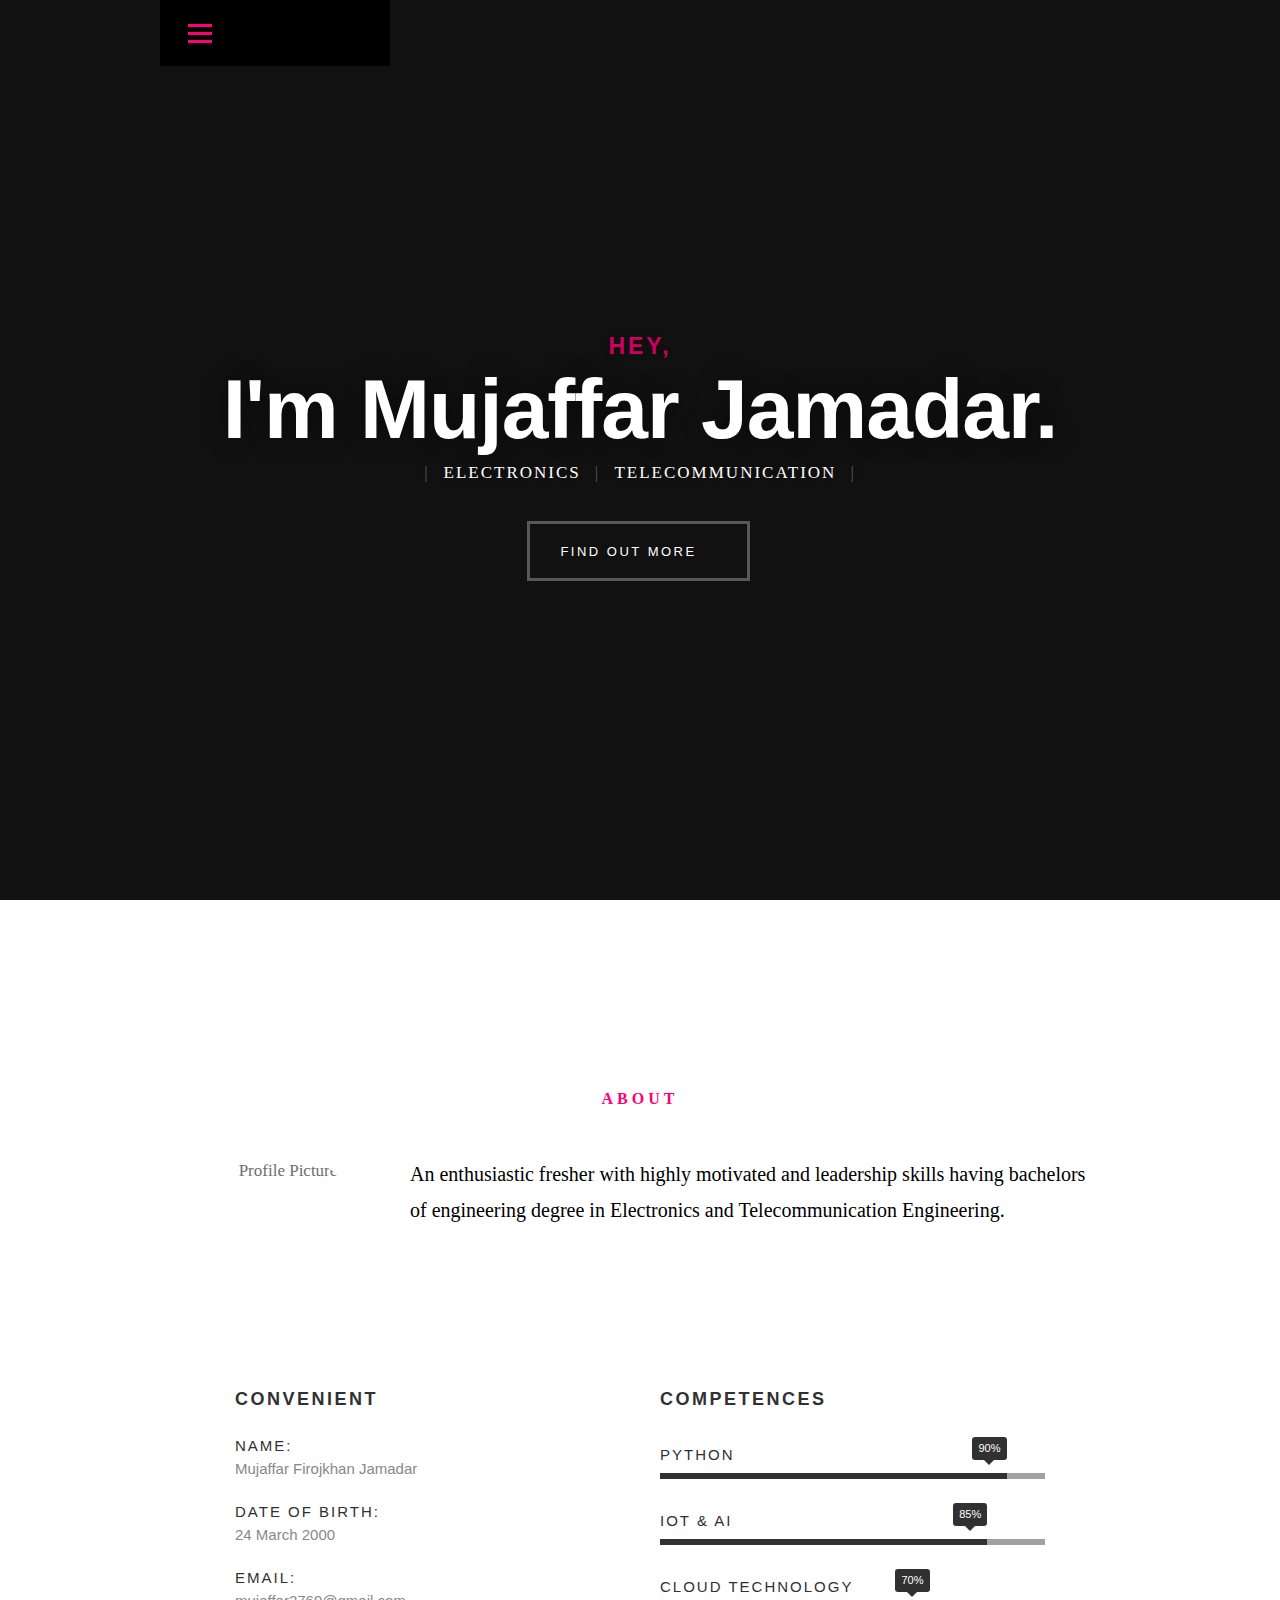
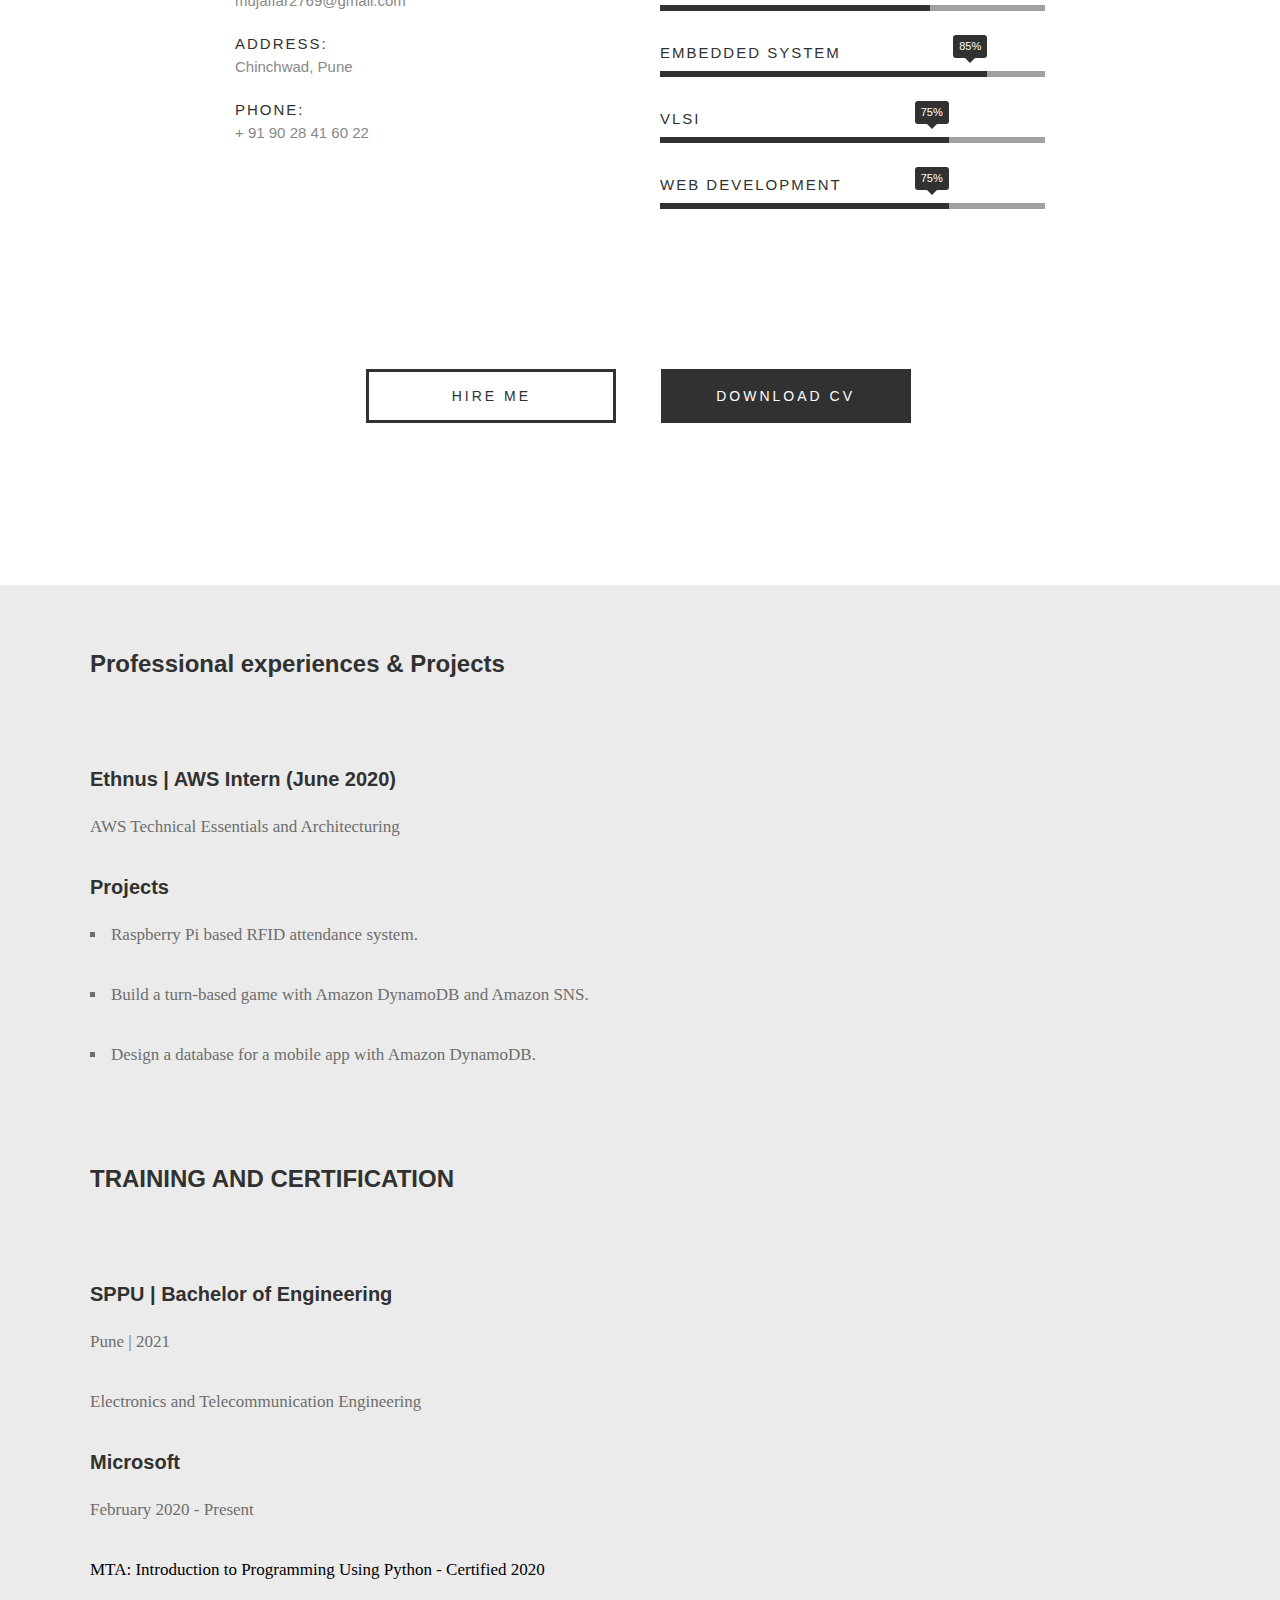
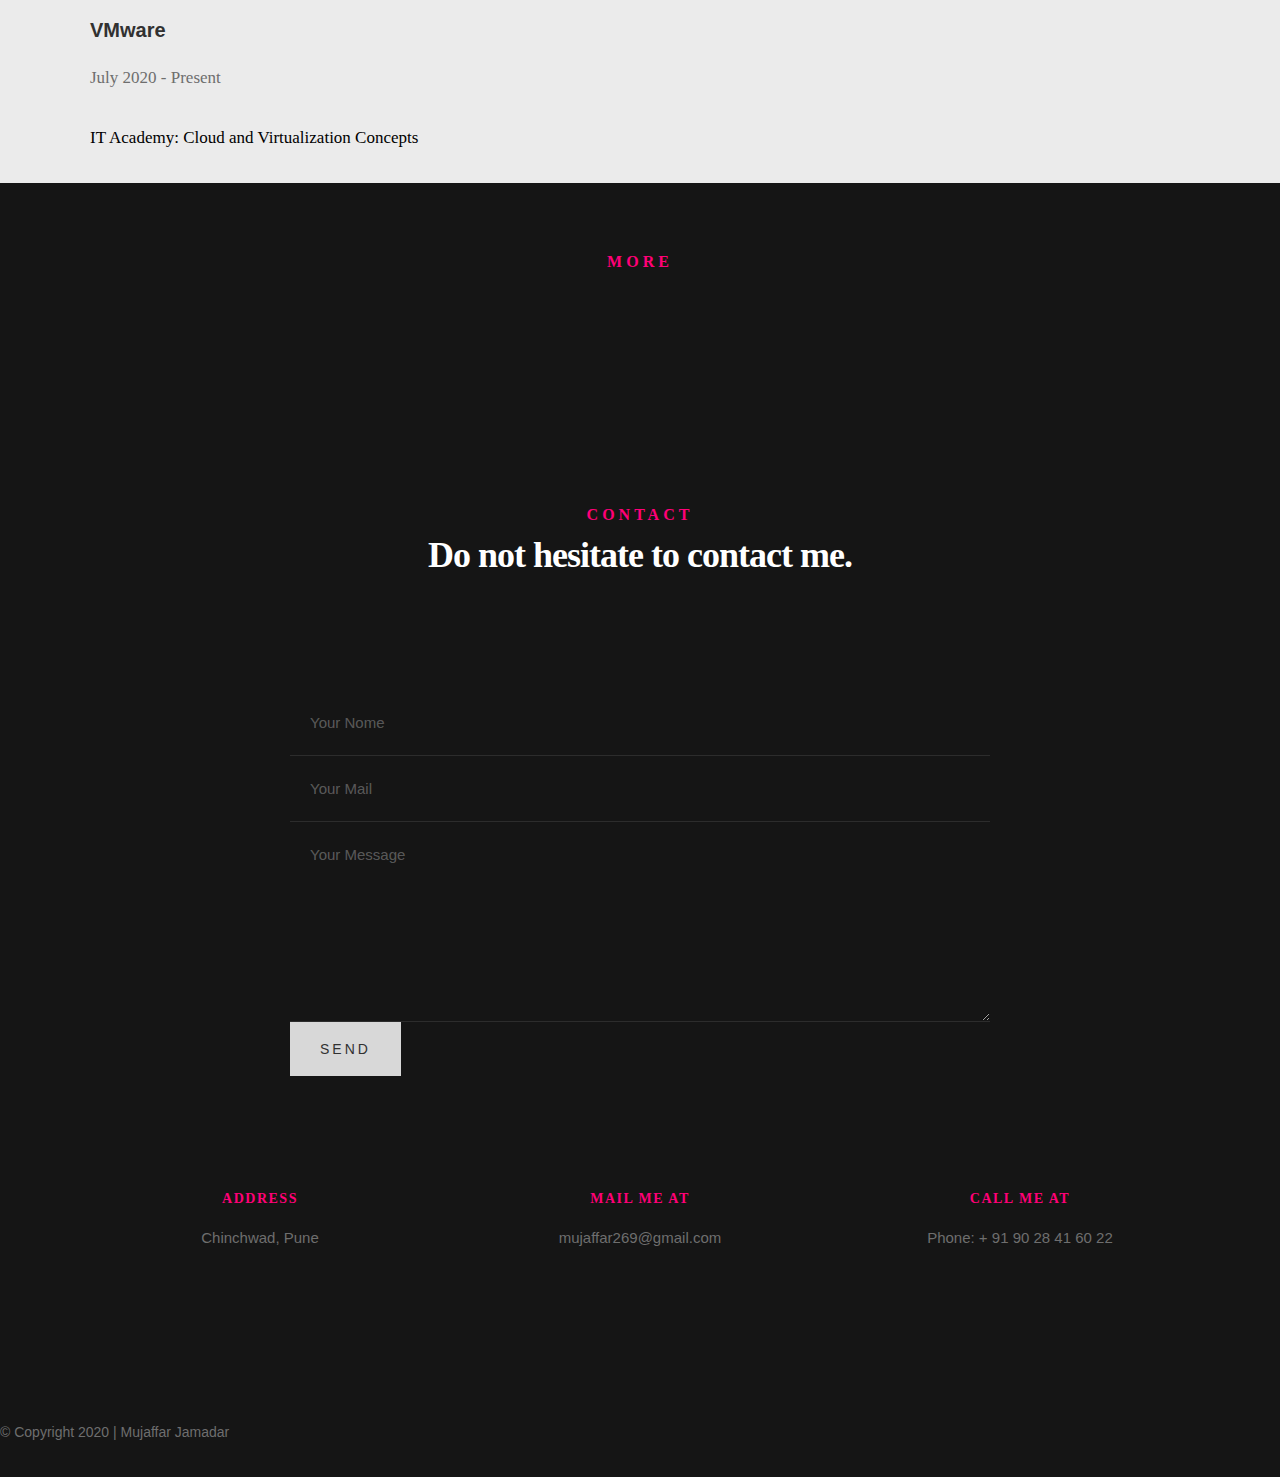
==== commit 981bc87b: "Update index.html" ====
--- a/index.html
+++ b/index.html
@@ -157,11 +157,11 @@
 				   </li>
 				   <li>
 				   	<div class="progress percent85"><span>85%</span></div>
-				   	<strong>IOT</strong>
+				   	<strong>IOT & AI</strong>
 				   </li>
 				   <li>
 				   	<div class="progress percent70"><span>70%</span></div>
-				   	<strong>AI</strong>
+				   	<strong>Cloud Technology</strong>
 				   </li>
 				   <li>
 				   	<div class="progress percent85"><span>85%</span></div>
@@ -185,7 +185,7 @@
    	<div class="row button-section">
    		<div class="col-twelve">
    			<a href="#contact" title="Hire Me" class="button stroke smoothscroll">Hire me</a>
-   			<a href="https://github.com/MujaffarJ/MujaffarJ.github.io/blob/master/images/CV_2020-06-29-115015.pdf" target="_blank" title="Download CV" class="button button-primary">Download CV</a>
+   			<a href="https://github.com/MujaffarJ/MujaffarJ.github.io/raw/master/images/Mujaffar%20CV.pdf" target="_blank" title="Download CV" class="button button-primary">Download CV</a>
    		</div>
    	</div>
 
@@ -200,7 +200,7 @@
 
    		<div class="col-twelve resume-header">
 
-   			<h2>Professional experiences</h2>
+   			<h2>Professional experiences & Projects</h2>
 
    		</div> <!-- /resume-header -->
 
@@ -211,12 +211,12 @@
    				<div class="timeline-block">
 
 	   				<div class="timeline-ico">
-	   					<i class="fa fa-graduation-cap"></i>
+	   					<i class="fa fa-briefcase"></i>
 	   				</div>
 
 	   				<div class="timeline-header">
-	   					<h3>Company | .... – 20..</h3>
-	   					<p>.....</p>
+	   					<h3>Ethnus |  AWS Intern (June 2020)</h3>
+	   					<p>AWS Technical Essentials and Architecturing</p>
 	   				</div>
 
 	   				<!--  <div class="timeline-content">
@@ -233,8 +233,11 @@
 	   				</div>
 
 	   				<div class="timeline-header">
-	   					<h3>... | ..</h3>
-	   					<p>...</p>
+	   					<h3>Projects</h3>
+                     <ul style="list-style-type:square;">
+	   					<li><p>Raspberry Pi based RFID attendance system.</p></li>
+                     <li><p>Build a turn-based game with Amazon DynamoDB and Amazon SNS.</p></li>
+                     <li><p>Design a database for a mobile app with Amazon DynamoDB.</p></li>
 	   				</div>
 
 
@@ -261,19 +264,36 @@
    			<div class="timeline-wrap">   
 
    				<div class="timeline-block">
+
+	   				<div class="timeline-ico">
+	   					<i class="fa fa-graduation-cap"></i>
+	   				</div>
+
+	   				<div class="timeline-header">
+	   					<h3>SPPU |  Bachelor of Engineering</h3>
+                     <p>Pune | 2021</p>
+	   				</div>
+
+	   				<div class="timeline-content">
+
+	   					<p>Electronics and Telecommunication Engineering</p>
+	   				</div>
+
+	   			</div> <!-- /timeline-block -->
+
+	   			<div class="timeline-block">
 
 	   				<div class="timeline-ico">
 	   					<i class="fa fa-briefcase"></i>
 	   				</div>
 
 	   				<div class="timeline-header">
-	   					<h3>.. – ... </h3>
-	   					<p>20...</p>
+	   					<h3>Microsoft </h3>
+	   					<p>February 2020 - Present</p>
 	   				</div>
 
 	   				<div class="timeline-content">
-
-	   					<p>.....</p>
+	   					<p><a target="_blank"href="https://www.youracclaim.com/badges/3b7b6407-b0d1-4971-914d-d6363e7ca35b/public_url">MTA: Introduction to Programming Using Python - Certified 2020 </a></p>
 	   				</div>
 
 	   			</div> <!-- /timeline-block -->
@@ -285,31 +305,16 @@
 	   				</div>
 
 	   				<div class="timeline-header">
-	   					<h3>. </h3>
-	   					<p>. | 20..</p>
+	   					<h3>VMware</h3>
+	   					<p>July 2020 - Present</p>
 	   				</div>
 
 	   				<div class="timeline-content">
-	   					<p>...</p>
-	   				</div>
-
-	   			</div> <!-- /timeline-block -->
-
-	   			<div class="timeline-block">
-
-	   				<div class="timeline-ico">
-	   					<i class="fa fa-briefcase"></i>
-	   				</div>
-
-	   				<div class="timeline-header">
-	   					<h3>SPPU Bachelor of Engineering</h3>
-	   					<p>Pune | 2021</p>
-	   				</div>
-
-	   				<div class="timeline-content">
-
-	   					<p>Electronics and Telecommunication Engineering</p>
-	   				</div>
+
+	   					<p><a target="_blank"href="https://www.youracclaim.com/badges/3c1bf324-07b7-4e51-825f-e51a12ced8fa/public_url">IT Academy: Cloud and Virtualization Concepts</a></p>
+	   				</div>
+
+                  <!--
 	   				<div class="timeline-block">
 
 	   				<div class="timeline-ico">
@@ -326,7 +331,7 @@
 	   					<p>..</p>
 	   				</div>
 
-	   			</div> <!-- /timeline-block -->
+	   			</div>   --> <!-- /timeline-block -->
 
    			</div> <!-- /timeline-wrap -->
 
@@ -548,11 +553,10 @@
         <div class="col-six tab-full pull-right social">
 
              			<ul class="footer-social">
-        			      
+                        
         			      <li><a target="_blank"href="https://linkedin.com/in/mujaffarjamadar"><i class="fa fa-linkedin-square"></i></a></li>
         			      <li><a target="_blank"href="https://twitter.com/MujaffarJamadar"><i class="fa fa-twitter"aria-hidden="true"></i></a></li>
-        			      <li><a target="_blank"href="https://github.com/MujaffarJ"><i class="fa fa-github" aria-hidden="true"></i>
-</a></li>
+        			      <li><a target="_blank"href="https://github.com/MujaffarJ"><i class="fa fa-github" aria-hidden="true"></i></a></li>
         			   </ul>
 
         	      </div>
@@ -580,4 +584,3 @@
 </body>
 
 </html>
-
